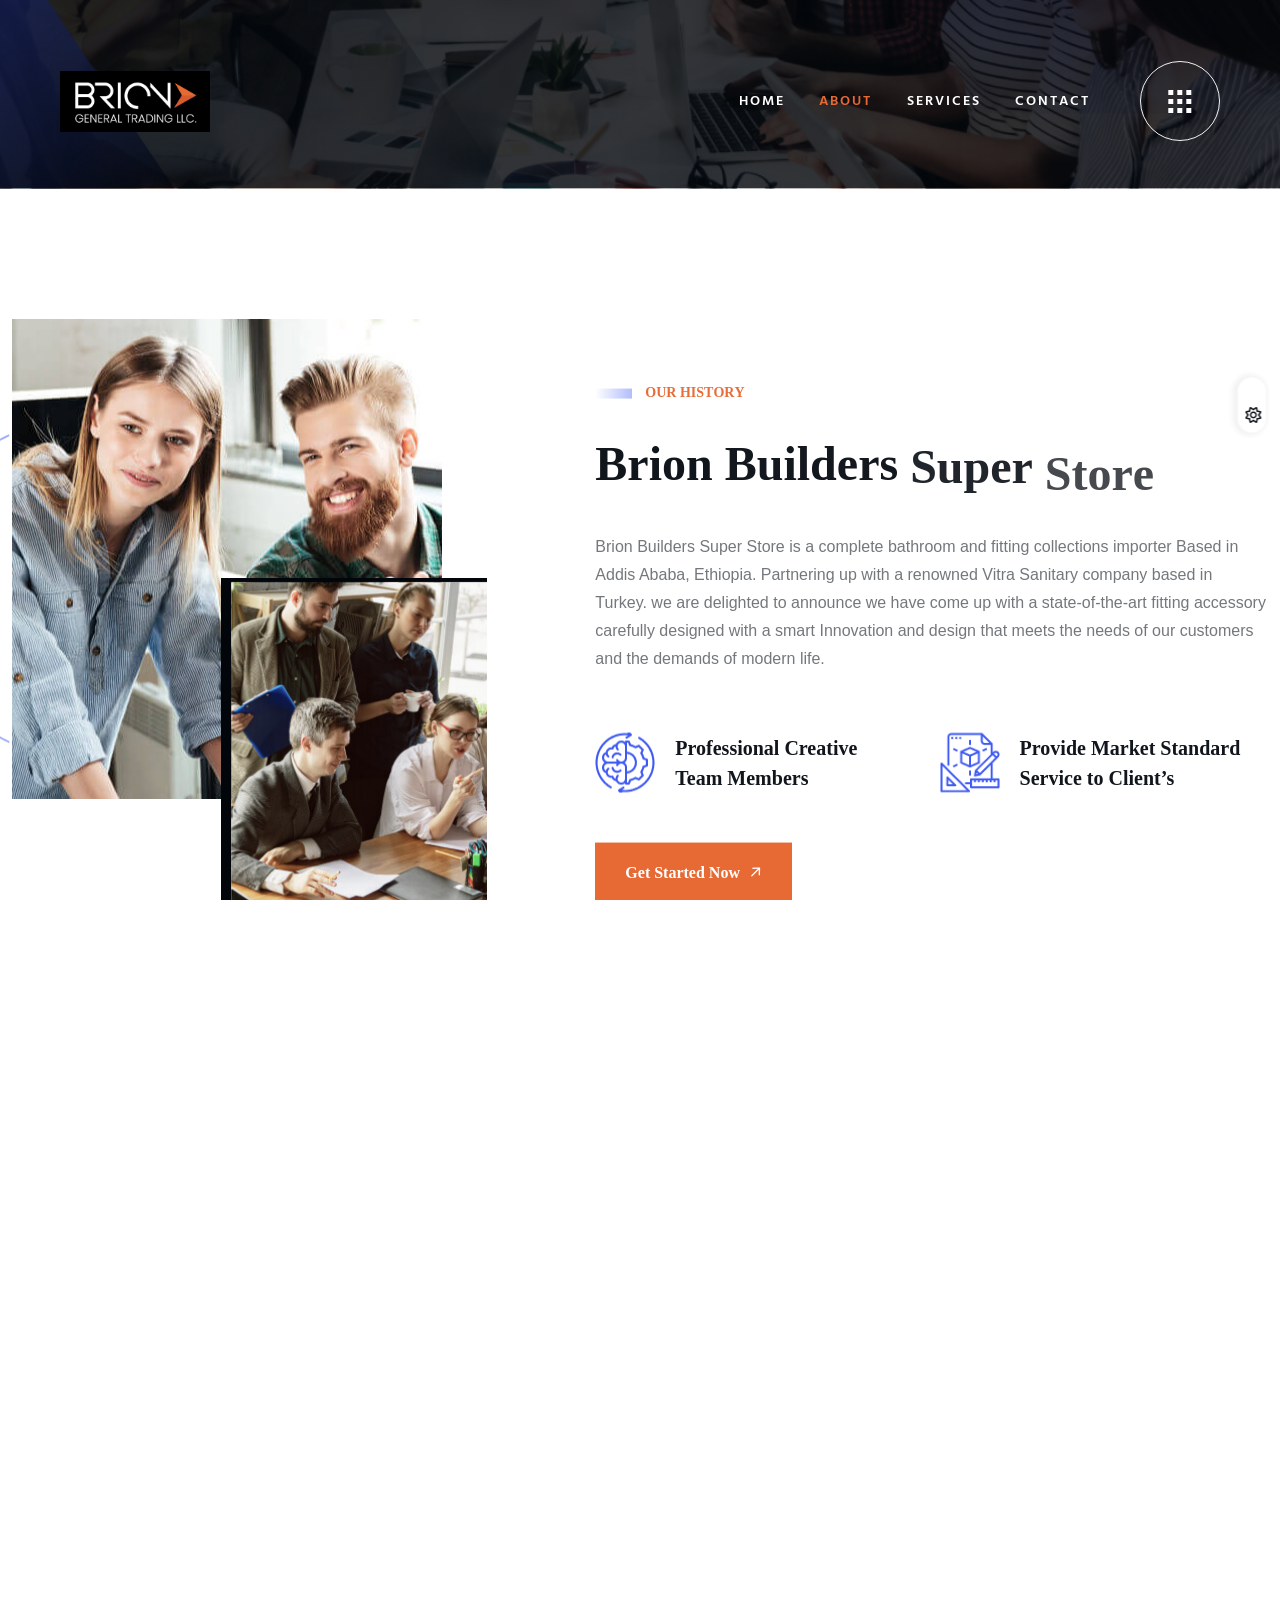
==== about.html @ 312f0c66 "first glance" ====
<!DOCTYPE html>
<html class="no-js" lang="en">
    
<!-- Mirrored from html.rrdevs.net/runok/about.html by HTTrack Website Copier/3.x [XR&CO'2014], Wed, 17 Jul 2024 15:40:41 GMT -->
<head>
        <meta charset="utf-8">
        <meta http-equiv="x-ua-compatible" content="ie=edge">
        <meta name="viewport" content="width=device-width, initial-scale=1">
        <meta name="description" content="">

        <title>Brian</title>

        <link rel="shortcut icon" type="image/x-icon" href="assets/img/logo.png">

        <link rel="stylesheet" href="assets/css/bootstrap.min.css">
        <link rel="stylesheet" href="assets/css/fontawesome.min.css">
        <link rel="stylesheet" href="assets/css/venobox.min.css">
        <link rel="stylesheet" href="assets/css/animate.min.css">
        <link rel="stylesheet" href="assets/css/keyframe-animation.css">
        <link rel="stylesheet" href="assets/css/odometer.min.css">
        <link rel="stylesheet" href="assets/css/nice-select.css">
        <link rel="stylesheet" href="assets/css/carouselTicker.css">
        <link rel="stylesheet" href="assets/css/swiper.min.css">
        <link rel="stylesheet" href="assets/css/main.css">
    </head>

    <body>
        <header class="header inner-header sticky-active">
            <div class="primary-header">
                <div class="primary-header-inner">
                    <div class="header-logo d-lg-block">
                        <a href="index.html">
                            <img src="assets/img/logo/logo-2.png" alt="Logo">
                        </a>
                    </div>
                    <div class="header-right-wrap">
                        <div class="header-menu-wrap">
                            <div class="mobile-menu-items">
                                <ul>
                                    <li class="">
                                        <a href="index.html">Home</a>
                                    </li>
                                    <li class="active">
                                        <a href="#">About</a>
                                    </li>
                                    <li class="">
                                        <a href="service.html">Services</a>
                                        <ul>
                                            <li><a href="service.html">Service</a></li>
                                            <li><a href="service-details.html">Service Details</a></li>
                                        </ul>
                                    </li>
                                    <li><a href="contact.html">Contact</a></li>
                                </ul>
                            </div>
                        </div>
                        <!-- /.header-menu-wrap -->
                        <div class="header-right">
                            <div class="sidebar-icon">
                                <button class="sidebar-trigger open">
                                    <svg width="24" height="23" viewBox="0 0 24 23" fill="none" xmlns="http://www.w3.org/2000/svg">
                                        <path d="M0.300781 0H5.30078V5H0.300781V0Z" fill="currentColor"/>
                                        <path d="M0.300781 9H5.30078V14H0.300781V9Z" fill="currentColor"/>
                                        <path d="M0.300781 18H5.30078V23H0.300781V18Z" fill="currentColor"/>
                                        <path d="M9.30078 0H14.3008V5H9.30078V0Z" fill="currentColor"/>
                                        <path d="M9.30078 9H14.3008V14H9.30078V9Z" fill="currentColor"/>
                                        <path d="M9.30078 18H14.3008V23H9.30078V18Z" fill="currentColor"/>
                                        <path d="M18.3008 0H23.3008V5H18.3008V0Z" fill="currentColor"/>
                                        <path d="M18.3008 9H23.3008V14H18.3008V9Z" fill="currentColor"/>
                                        <path d="M18.3008 18H23.3008V23H18.3008V18Z" fill="currentColor"/>
                                        </svg>
                                </button>
                            </div>
                        </div>
                        <!-- /.header-right -->
                    </div>
                </div>
                <!-- /.primary-header-inner -->
            </div>
        </header>
        <!-- /.Main Header -->

        <div id="popup-search-box">
            <div class="box-inner-wrap d-flex align-items-center">
                <form id="form" action="#" method="get" role="search">
                    <input id="popup-search" type="text" name="s" placeholder="Type keywords here...">
                </form>
                <div class="search-close"><i class="fa-sharp fa-regular fa-xmark"></i></div>
            </div>
        </div>
        <!-- /#popup-search-box -->

        <div id="sidebar-area" class="sidebar-area">
            <button class="sidebar-trigger close">
                <svg
                    class="sidebar-close"
                    xmlns="http://www.w3.org/2000/svg"
                    xmlns:xlink="http://www.w3.org/1999/xlink"
                    x="0px"
                    y="0px"
                    width="16px"
                    height="12.7px"
                    viewBox="0 0 16 12.7"
                    style="enable-background: new 0 0 16 12.7"
                    xml:space="preserve"
                >
                    <g>
                        <rect
                            x="0"
                            y="5.4"
                            transform="matrix(0.7071 -0.7071 0.7071 0.7071 -2.1569 7.5208)"
                            width="16"
                            height="2"
                        ></rect>
                        <rect
                            x="0"
                            y="5.4"
                            transform="matrix(0.7071 0.7071 -0.7071 0.7071 6.8431 -3.7929)"
                            width="16"
                            height="2"
                        ></rect>
                    </g>
                </svg>
            </button>
            <div class="side-menu-content">
                <div class="side-menu-logo">
                    <a class="dark-img" href="index.html"><img src="assets/img/logo/logo-2.png" alt="logo"></a>
                    <a class="light-img" href="index.html"><img src="assets/img/logo/logo-3.png" alt="logo"></a>
                </div>
                <div class="side-menu-wrap"></div>
                <div class="side-menu-about">
                    <div class="side-menu-header">
                        <h3>About Us</h3>
                    </div>
                    <p>Lorem ipsum dolor sit amet, consectetur adipisicing elit, sed do eiusmod tempor incididunt ut labore et dolore magna aliqua. Ut enim ad minim veniam, quis nostrud nisi ut aliquip ex ea commodo consequat.</p>
                    <a href="contact.html" class="rr-primary-btn">Contact Us</a>
                </div>
                <div class="side-menu-contact">
                    <div class="side-menu-header">
                        <h3>Contact Us</h3>
                    </div>
                    <ul class="side-menu-list">
                        <li>
                            <i class="fas fa-map-marker-alt"></i>
                            <p>Bambis, Afewerk Building <br> Addis Ababa , Ethiopia
                            </p>
                        </li>
                        <li>
                            <i class="fas fa-phone"></i>
                            <a href="tel:+251115585180">+251 115 585 180</a>
                        </li>
                        <li>
                            <i class="fas fa-envelope-open-text"></i>
                            <a href="mailto:Info@brionbuilderssuperstore.com">Info@brionbuilderssuperstore.com</a>                        </li>
                    </ul>
                </div>
                <ul class="side-menu-social">
                    <li class="facebook"><a href="#"><i class="fab fa-facebook-f"></i></a></li>
                    <li class="instagram"><a href="#"><i class="fab fa-instagram"></i></a></li>
                    <li class="twitter"><a href="#"><i class="fab fa-twitter"></i></a></li>
                    <li class="g-plus"><a href="#"><i class="fab fa-fab fa-google-plus"></i></a></li>
                </ul>
            </div>
        </div>
        <!--/.sidebar-area-->

        <div id="preloader">
            <div class="loading" data-loading-text="Brian"></div>
        </div>
        <!-- ./ preloader -->

    <div id="smooth-wrapper">
        <div id="smooth-content">

        <section class="page-header" data-background="assets/img/bg-img/page-header-bg.jpg">
            <div class="overlay"></div>
            <div class="shapes">
                <div class="shape shape-1"><img src="assets/img/shapes/page-header-shape-1.png" alt="shape"></div>
                <div class="shape shape-2"><img src="assets/img/shapes/page-header-shape-2.png" alt="shape"></div>
                <div class="shape shape-3"><img src="assets/img/shapes/page-header-shape-3.png" alt="shape"></div>
            </div>
            <div class="container">
                <div class="page-header-content text-center">
                    <h1 class="title">About Our Company</h1>
                    <h4 class="sub-title"><a class="home" href="https://html.rrdevs.net/">Home </a><span></span><a class="inner-page" href="about.html"> About Us</a></h4>
                </div>
            </div>
        </section>
        <!-- ./ page-header -->

        <section class="about-section-2 pt-130 pb-130">
            <div class="container">
                <div class="row about-wrap-2 gy-lg-0 gy-4 align-items-center">
                    <div class="col-lg-5 col-md-12">
                        <div class="about-img-box">
                            <div class="shapes">
                                <img class="shape shape-1" src="assets/img/shapes/about-shape-1.png" alt="about">
                                <img class="shape shape-2" src="assets/img/shapes/about-shape-2.png" alt="about">
                            </div>
                            <div class="img-1 reveal">
                                <img src="assets/img/images/about-img-2.jpg" alt="about">
                            </div>
                            <div class="img-2 reveal">
                                <img src="assets/img/images/about-img-3.jpg" alt="about">
                            </div>
                        </div>
                    </div>
                    <div class="col-lg-7 col-md-12">
                        <div class="about-content-2">
                            <div class="section-heading">
                                <h4 class="sub-heading after-none" data-text-animation="fade-in" data-duration="1.5">OUR HISTORY</h4>
                                <h2 class="section-title" data-text-animation data-split="word" data-duration="1">Brion Builders Super Store</h2>
                                <p>Brion Builders Super Store is a complete bathroom and fitting collections importer Based in Addis Ababa, Ethiopia. Partnering up with a renowned Vitra Sanitary company based in Turkey. we are delighted to announce we have come up with a state-of-the-art fitting accessory carefully designed with a smart Innovation and design that meets the needs of our customers and the demands of modern life.</p>
                            </div>
                            <div class="about-items">
                                <div class="about-item">
                                    <div class="icon"><img src="assets/img/icon/about-1.png" alt="icon"></div>
                                    <div class="content"><h4 class="title">Professional Creative <br>Team Members</h4></div>
                                </div>
                                <div class="about-item">
                                    <div class="icon"><img src="assets/img/icon/about-2.png" alt="icon"></div>
                                    <div class="content"><h4 class="title">Provide Market Standard <br>Service to Client’s</h4></div>
                                </div>
                            </div>
                            <a href="#" class="rr-primary-btn">Get Started Now <i class="fa-sharp fa-regular fa-arrow-right"></i></a>
                        </div>
                    </div>
                </div>
            </div>
        </section>
       

        <section class="counter-section counter-2">
            <div class="container">
                <div class="row gy-lg-0 gy-4">
                    <div class="col-lg-3 col-md-6">
                        <div class="counter-item">
                            <h3 class="title"><span class="odometer" data-count="10">0</span></h3>
                            <p>Years of <br>Experience</p>
                        </div>
                    </div>
                    <div class="col-lg-3 col-md-6">
                        <div class="counter-item">
                            <h3 class="title"><span class="odometer" data-count="18">0</span></h3>
                            <p>Sillded <br> Perforamce</p>
                        </div>
                    </div>
                    <div class="col-lg-3 col-md-6">
                        <div class="counter-item">
                            <h3 class="title"><span class="odometer" data-count="32">0</span></h3>
                            <p>Visited <br> Conference</p>
                        </div>
                    </div>
                    <div class="col-lg-3 col-md-6">
                        <div class="counter-item">
                            <h3 class="title"><span class="odometer" data-count="1">0</span>k</h3>
                            <p>Years of <br>Experience</p>
                        </div>
                    </div>
                </div>
            </div>
        </section>
        <!-- ./ counter-section -->

        <div class="running-text running-3">
            <div class="bg-img" data-background="assets/img/bg-img/running-bg.jpg"></div>
            <div class="carouselTicker carouselTicker-nav" data-speed="fast">
                <ul class="text-anim carouselTicker__list scroller__inner inner-3">
                    <li>Latest Projects</li>
                    <li class="stroke-text">Electrical Distribution</li>
                    <li>Latest Projects</li>
                    <li class="stroke-text">Fire Fighting System</li>
                    <li>Latest Projects</li>
                    <li class="stroke-text">Medium Volatage Power Management</li>
                    <li>Latest Projects</li>
                    <li class="stroke-text">WFire Fighting System</li>
                </ul>
            </div>
        </div>
        <!-- ./ running-text -->

        <section class="about-section-5 pt-130 pb-130">
            <div class="container">
                <div class="row gy-lg-0 gy-4">
                    <div class="col-lg-6">
                        <div class="about-content-5">
                            <div class="section-heading">
                                <h4 class="sub-heading after-none" data-text-animation="fade-in" data-duration="1.5">About Company</h4>
                                <h2 class="section-title" data-text-animation data-split="word" data-duration="1">Our Main Goal to Satisfied local & Global Clients</h2>
                            </div>
                            <div class="about-tab">
                                <nav>
                                    <div class="nav nav-tabs" id="nav-tab" role="tablist">
                                        <button class="nav-link active" id="nav-home-tab" data-bs-toggle="tab" data-bs-target="#nav-home" type="button" role="tab" aria-controls="nav-home" aria-selected="true">Our Mission</button>
                                        <button class="nav-link" id="nav-profile-tab" data-bs-toggle="tab" data-bs-target="#nav-profile" type="button" role="tab" aria-controls="nav-profile" aria-selected="false">Our Vision</button>
                                        <button class="nav-link" id="nav-contact-tab" data-bs-toggle="tab" data-bs-target="#nav-contact" type="button" role="tab" aria-controls="nav-contact" aria-selected="false">Our Goal</button>
                                    </div>
                                </nav>
                                <div class="tab-content" id="nav-tabContent">
                                    <div class="tab-pane fade show active" id="nav-home" role="tabpanel" aria-labelledby="nav-home-tab">
                                        <h3 class="title">Our mission is to make life better for our customers so that they can be their best.</h3>
                                        <p class="mb-20">Unique design, quality products, and value are the pillars of our company, which has made us the first choice of customers for the last 3 years.</p>
                                        <p class="mb-0">We strive and look forward to shaping the future of modern living. On the journey, we are on together – with our customers, our partners, and our employees.</p>
                                    </div>
                                    <div class="tab-pane fade" id="nav-profile" role="tabpanel" aria-labelledby="nav-profile-tab">
                                        <h3 class="title">Digital Web Design Agency</h3>
                                        <p class="mb-20">A web design agency is a multifaceted entity that plays a pivotal role in shaping the digital presence of businesses and individuals alike. These agencies are dynamic hubs of creativity, technical expertise, and strategic thinking.</p>
                                        <p class="mb-0">At the core of a web design agency's essence lies the artistry of visual storytelling and user experience creation.</p>
                                    </div>
                                    <div class="tab-pane fade" id="nav-contact" role="tabpanel" aria-labelledby="nav-contact-tab">
                                        <h3 class="title">Digital Web Design Agency</h3>
                                        <p class="mb-20">A web design agency is a multifaceted entity that plays a pivotal role in shaping the digital presence of businesses and individuals alike. These agencies are dynamic hubs of creativity, technical expertise, and strategic thinking.</p>
                                        <p class="mb-0">At the core of a web design agency's essence lies the artistry of visual storytelling and user experience creation.</p>
                                    </div>
                                </div>
                            </div>
                        </div>
                    </div>
                    <div class="col-lg-6">
                        <div class="about-img-wrap-5">
                            <div class="shapes">
                                <div class="shape shape-1"><img src="assets/img/shapes/about-shape-4.png" alt="shape"></div>
                                <div class="shape shape-2"><img src="assets/img/shapes/about-shape-5.png" alt="shape"></div>
                            </div>
                            <div class="about-img reveal">
                                <img class="img-1" src="assets/img/images/about-img-8.png" alt="img">
                            </div>
                            <div class="about-img-2 reveal">
                                <img class="img-2" src="assets/img/images/about-img-9.png" alt="img">
                            </div>
                        </div>
                    </div>
                </div>
            </div>
        </section>
        <footer class="footer-section bg-dark-1">
            <div class="shape"><img src="assets/img/shapes/footer-shape.png" alt="footer"></div>
            <div class="container">
                <div class="row footer-wrap">
                    <div class="col-lg-3 col-md-6">
                        <div class="footer-widget">
                            <div class="widget-header">
                                <div class="footer-logo">
                                    <a href="index.html"><img src="assets/img/logo/logo-2.png" alt="logo"></a>
                                </div>
                            </div>
                            <p class="mb-20">Centric aplications productize before front end vortals visualize front end is results and value added</p>
                            <h4 class="title">WE ARE AVAILABLE <span>Mon-Sat: 09.00 am to 6.30 pm</span></h4>
                        </div>
                    </div>
                    <div class="col-lg-3 col-md-6">
                        <div class="footer-widget footer-col-2">
                            <div class="widget-header">
                                <h3 class="widget-title">Useful Links</h3>
                            </div>
                            <ul class="footer-list">
                                <li><a href="about.html">About Us</a></li>
                                <li><a href="service.html">Our Services</a></li>
                                <li><a href="contact.html">Contact Us</a></li>
                            </ul>
                        </div>
                    </div>
                    <div class="col-lg-3 col-md-6">
                        <div class="footer-widget">
                            <div class="widget-header">
                                <h3 class="widget-title">Contact Us</h3>
                            </div>
                            <ul class="address-list">
                                <li><a href="mailto:Info@brionbuilderssuperstore.com">Info@brionbuilderssuperstore.com</a></li>
                                <li><a href="tel:+251115585180">+251 115 585 180</a></li>
                                <li>Bambis, Afewerk Building <br> Addis Ababa , Ethiopia</li>
                            </ul>
                        </div>
                    </div>
                    </div> 
                </div>
            </div>
            <div class="copyright-area">
                <div class="container">
                    <div class="row copyright-content">
                        <div class="col-md-6">
                            <p>© 2024 Runok. All Rights Reserved.</p>
                        </div>
                        <div class="col-md-6">
                            <ul class="social-list">
                                <li class="facebook">
                                    <a href="#"><i class="fab fa-facebook-f"></i></a>
                                </li>
                                <li class="pinterest">
                                    <a href="#"><i class="fab fa-pinterest"></i></a>
                                </li>
                                <li class="twitter">
                                    <a href="#"><i class="fab fa-twitter"></i></a>
                                </li>
                                <li class="instagram">
                                    <a href="#"><i class="fab fa-instagram"></i></a>
                                </li>
                            </ul>
                        </div>
                    </div>
                </div>
            </div>
        </footer>        <!-- ./ footer-section -->

        </div>
    </div>

        <div id="scroll-percentage"><span id="scroll-percentage-value"></span></div>
        <!--scrollup-->
        
        <div id="theme-toogle" class="switcher-button">
            <div class="switcher-button-inner-left"></div>
            <div class="switcher-button-inner"></div>
        </div>

        <!-- JS here -->
        <script src="assets/js/vendor/jquary-3.6.0.min.js"></script>
        <script src="assets/js/vendor/bootstrap-bundle.js"></script>
        <script src="assets/js/vendor/imagesloaded-pkgd.js"></script>
        <script src="assets/js/vendor/waypoints.min.js"></script>
        <script src="assets/js/vendor/venobox.min.js"></script>
        <script src="assets/js/vendor/odometer.min.js"></script>
        <script src="assets/js/vendor/meanmenu.js"></script>
        <script src="assets/js/vendor/jquery.isotope.js"></script>
        <script src="assets/js/vendor/wow.min.js"></script>
        <script src="assets/js/vendor/swiper.min.js"></script>
        <script src="assets/js/vendor/split-type.min.js"></script>
        <script src="assets/js/vendor/gsap.min.js"></script>
        <script src="assets/js/vendor/scroll-trigger.min.js"></script>
        <script src="assets/js/vendor/scroll-smoother.js"></script>
        <script src="assets/js/vendor/jquery.carouselTicker.js"></script>
        <script src="assets/js/vendor/nice-select.js"></script>
        <script src="assets/js/ajax-form.js"></script>
        <script src="assets/js/contact.js"></script>
        <script src="assets/js/main.js"></script>
    </body>

<!-- Mirrored from html.rrdevs.net/runok/about.html by HTTrack Website Copier/3.x [XR&CO'2014], Wed, 17 Jul 2024 15:40:43 GMT -->
</html>
---- assets/css/keyframe-animation.css ----
/* ----------------------------------------------
 * Slider Animation
 * ---------------------------------------------- */

/*
 * ----------------------------------------
 * Reveal Animation
 * ----------------------------------------
 */ 
  
@-webkit-keyframes clip-text {
	from {
		-webkit-clip-path: inset(0 100% 0 0);
		        clip-path: inset(0 100% 0 0);
	}
	to {
		-webkit-clip-path: inset(0 0 0 0);
		        clip-path: inset(0 0 0 0);
	}
}

@keyframes clip-text {
	from {
		-webkit-clip-path: inset(0 100% 0 0);
		        clip-path: inset(0 100% 0 0);
	}
	to {
		-webkit-clip-path: inset(0 0 0 0);
		        clip-path: inset(0 0 0 0);
	}
}

@-webkit-keyframes text-revealer {
	
	0%, 50% {
		-webkit-transform-origin: 0 50%;
		        transform-origin: 0 50%;
	}
	
	60%, 100% {
		-webkit-transform-origin: 100% 50%;
		        transform-origin: 100% 50%;		
	}

	
	60% {
		-webkit-transform: scaleX(1);
		        transform: scaleX(1);
	}
	
	100% {
		-webkit-transform: scaleX(0);
		        transform: scaleX(0);
	}
}

@keyframes text-revealer {
	
	0%, 50% {
		-webkit-transform-origin: 0 50%;
		        transform-origin: 0 50%;
	}
	
	60%, 100% {
		-webkit-transform-origin: 100% 50%;
		        transform-origin: 100% 50%;		
	}

	
	60% {
		-webkit-transform: scaleX(1);
		        transform: scaleX(1);
	}
	
	100% {
		-webkit-transform: scaleX(0);
		        transform: scaleX(0);
	}
} 
@-webkit-keyframes text-revealer-vartical {
	
	0%, 50% {
		-webkit-transform-origin: 0 50%;
		        transform-origin: 0 50%;
	}
	
	60%, 100% {
		-webkit-transform-origin: 100% 50%;
		        transform-origin: 100% 50%;		
	}

	
	60% {
		-webkit-transform: scaleY(1);
		        transform: scaleY(1);
	}
	
	100% {
		-webkit-transform: scaleY(0);
		        transform: scaleY(0);
	}
}

@keyframes text-revealer-vartical {
	
	0%, 50% {
		-webkit-transform-origin: 0 50%;
		        transform-origin: 0 50%;
	}
	
	60%, 100% {
		-webkit-transform-origin: 100% 50%;
		        transform-origin: 100% 50%;		
	}

	
	60% {
		-webkit-transform: scaleY(1);
		        transform: scaleY(1);
	}
	
	100% {
		-webkit-transform: scaleY(0);
		        transform: scaleY(0);
	}
}  


/*
 * ----------------------------------------
 * Border Animation
 * ----------------------------------------
 */
    
@keyframes bar-top {
  0% {
    transform: scale(0, 1);
  }
  12.5% {
    transform: scale(1, 1);
  }
  87.5% {
    transform: scale(1, 1);
  }
  100% {
    transform: scale(1, 1);
  }
}
@keyframes bar-right {
  0% {
    transform: scale(1, 0);
  }
  12.5% {
    transform: scale(1, 0);
  }
  25% {
    transform: scale(1, 1);
  }
  75% {
    transform: scale(1, 1);
  }
  87.5% {
    transform: scale(1, 1);
  }
  100% {
    transform: scale(1, 1);
  }
}
@keyframes bar-bottom {
  0% {
    transform: scale(0, 1);
  }
  25% {
    transform: scale(0, 1);
  }
  37.5% {
    transform: scale(1, 1);
  }
  62.5% {
    transform: scale(1, 1);
  }
  75% {
    transform: scale(1, 1);
  }
  100% {
    transform: scale(1, 1);
  }
}
@keyframes bar-left {
  0% {
    transform: scale(1, 0);
  }
  37.5% {
    transform: scale(1, 0);
  }
  50% {
    transform: scale(1, 1);
  }
  62.5% {
    transform: scale(1, 1);
  }
  100% {
    transform: scale(1, 1);
  }
}
    
/*--rotation--*/

@keyframes rotation {
  0% {
    transform: rotate(0deg);
  }
  25% {
    transform: rotate(90deg);
  }
  50% {
    transform: rotate(180deg);
  }
  75% {
    transform: rotate(270deg);
  }
  100% {
    transform: rotate(360deg);
  }
}
/**
 * ----------------------------------------
 * animation tracking-in-expand
 * ----------------------------------------
 */
.tracking-in-expand {
    -webkit-animation-name: tracking-in-expand;
    animation-name: tracking-in-expand;
    animation-timing-function: cubic-bezier(0.215, 0.610, 0.355, 1.000);
    animation-fill-mode: both;

}
@-webkit-keyframes tracking-in-expand {
  0% {
    letter-spacing: -8px;
    opacity: 0;
  }
  40% {
    opacity: 0.6;
  }
  100% {
    opacity: 1;
  }
}
@keyframes tracking-in-expand {
  0% {
    letter-spacing: -8px;
    opacity: 0;
  }
  40% {
    opacity: 0.6;
  }
  100% {
    opacity: 1;
  }
}

/**
 * ----------------------------------------
 * animation tracking-in-expand-fwd
 * ----------------------------------------
 */
.tracking-in-expand-fwd {
    -webkit-animation-name: tracking-in-expand-fwd;
    animation-name: tracking-in-expand-fwd;
    animation-timing-function: cubic-bezier(0.215, 0.610, 0.355, 1.000);
    animation-fill-mode: both;
}
@-webkit-keyframes tracking-in-expand-fwd {
  0% {
    letter-spacing: -0.5em;
    -webkit-transform: translateZ(-700px);
            transform: translateZ(-700px);
    opacity: 0;
  }
  40% {
    opacity: 0.6;
  }
  100% {
    -webkit-transform: translateZ(0);
            transform: translateZ(0);
    opacity: 1;
  }
}
@keyframes tracking-in-expand-fwd {
  0% {
    letter-spacing: -0.5em;
    -webkit-transform: translateZ(-700px);
            transform: translateZ(-700px);
    opacity: 0;
  }
  40% {
    opacity: 0.6;
  }
  100% {
    -webkit-transform: translateZ(0);
            transform: translateZ(0);
    opacity: 1;
  }
}

/**
 * ----------------------------------------
 * animation tracking-in-expand-fwd-top
 * ----------------------------------------
 */
.tracking-in-expand-fwd-top {
    -webkit-animation-name: tracking-in-expand-fwd-top;
    animation-name: tracking-in-expand-fwd-top;
    animation-timing-function: cubic-bezier(0.215, 0.610, 0.355, 1.000);
    animation-fill-mode: both;
}
@-webkit-keyframes tracking-in-expand-fwd-top {
  0% {
    letter-spacing: -0.5em;
    -webkit-transform: translateZ(-700px) translateY(-500px);
            transform: translateZ(-700px) translateY(-500px);
    opacity: 0;
  }
  40% {
    opacity: 0.6;
  }
  100% {
    -webkit-transform: translateZ(0) translateY(0);
            transform: translateZ(0) translateY(0);
    opacity: 1;
  }
}
@keyframes tracking-in-expand-fwd-top {
  0% {
    letter-spacing: -0.5em;
    -webkit-transform: translateZ(-700px) translateY(-500px);
            transform: translateZ(-700px) translateY(-500px);
    opacity: 0;
  }
  40% {
    opacity: 0.6;
  }
  100% {
    -webkit-transform: translateZ(0) translateY(0);
            transform: translateZ(0) translateY(0);
    opacity: 1;
  }
}

/**
 * ----------------------------------------
 * animation tracking-in-expand-fwd-bottom
 * ----------------------------------------
 */
.tracking-in-expand-fwd-bottom {
    -webkit-animation-name: tracking-in-expand-fwd-bottom;
    animation-name: tracking-in-expand-fwd-bottom;
    animation-timing-function: cubic-bezier(0.215, 0.610, 0.355, 1.000);
    animation-fill-mode: both;
}
@-webkit-keyframes tracking-in-expand-fwd-bottom {
  0% {
    letter-spacing: -0.5em;
    -webkit-transform: translateZ(-700px) translateY(500px);
            transform: translateZ(-700px) translateY(500px);
    opacity: 0;
  }
  40% {
    opacity: 0.6;
  }
  100% {
    -webkit-transform: translateZ(0) translateY(0);
            transform: translateZ(0) translateY(0);
    opacity: 1;
  }
}
@keyframes tracking-in-expand-fwd-bottom {
  0% {
    letter-spacing: -0.5em;
    -webkit-transform: translateZ(-700px) translateY(500px);
            transform: translateZ(-700px) translateY(500px);
    opacity: 0;
  }
  40% {
    opacity: 0.6;
  }
  100% {
    -webkit-transform: translateZ(0) translateY(0);
            transform: translateZ(0) translateY(0);
    opacity: 1;
  }
}

/**
 * ----------------------------------------
 * animation tracking-in-contract
 * ----------------------------------------
 */
.tracking-in-contract {
    -webkit-animation-name: tracking-in-contract;
    animation-name: tracking-in-contract;
    animation-timing-function: cubic-bezier(0.215, 0.610, 0.355, 1.000);
    animation-fill-mode: both;
}
@-webkit-keyframes tracking-in-contract {
  0% {
    letter-spacing: 1em;
    opacity: 0;
  }
  40% {
    opacity: 0.6;
  }
  100% {
    letter-spacing: normal;
    opacity: 1;
  }
}
@keyframes tracking-in-contract {
  0% {
    letter-spacing: 1em;
    opacity: 0;
  }
  40% {
    opacity: 0.6;
  }
  100% {
    letter-spacing: normal;
    opacity: 1;
  }
}

/**
 * ----------------------------------------
 * animation tracking-in-contract-bck
 * ----------------------------------------
 */
.tracking-in-contract-bck {
    -webkit-animation-name: tracking-in-contract-bck;
    animation-name: tracking-in-contract-bck;
    animation-timing-function: cubic-bezier(0.215, 0.610, 0.355, 1.000);
    animation-fill-mode: both;
}
@-webkit-keyframes tracking-in-contract-bck {
  0% {
    letter-spacing: 1em;
    -webkit-transform: translateZ(400px);
            transform: translateZ(400px);
    opacity: 0;
  }
  40% {
    opacity: 0.6;
  }
  100% {
    -webkit-transform: translateZ(0);
            transform: translateZ(0);
    opacity: 1;
  }
}
@keyframes tracking-in-contract-bck {
  0% {
    letter-spacing: 1em;
    -webkit-transform: translateZ(400px);
            transform: translateZ(400px);
    opacity: 0;
  }
  40% {
    opacity: 0.6;
  }
  100% {
    -webkit-transform: translateZ(0);
            transform: translateZ(0);
    opacity: 1;
  }
}

/**
 * ----------------------------------------
 * animation tracking-in-contract-bck-top
 * ----------------------------------------
 */
.tracking-in-contract-bck-top {
    -webkit-animation-name: tracking-in-contract-bck-top;
    animation-name: tracking-in-contract-bck-top;
    animation-timing-function: cubic-bezier(0.215, 0.610, 0.355, 1.000);
    animation-fill-mode: both;
}
@-webkit-keyframes tracking-in-contract-bck-top {
  0% {
    letter-spacing: 1em;
    -webkit-transform: translateZ(400px) translateY(-300px);
            transform: translateZ(400px) translateY(-300px);
    opacity: 0;
  }
  40% {
    opacity: 0.6;
  }
  100% {
    -webkit-transform: translateZ(0) translateY(0);
            transform: translateZ(0) translateY(0);
    opacity: 1;
  }
}
@keyframes tracking-in-contract-bck-top {
  0% {
    letter-spacing: 1em;
    -webkit-transform: translateZ(400px) translateY(-300px);
            transform: translateZ(400px) translateY(-300px);
    opacity: 0;
  }
  40% {
    opacity: 0.6;
  }
  100% {
    -webkit-transform: translateZ(0) translateY(0);
            transform: translateZ(0) translateY(0);
    opacity: 1;
  }
}

/**
 * ----------------------------------------
 * animation tracking-in-contract-bck-bottom
 * ----------------------------------------
 */
.tracking-in-contract-bck-bottom {
    -webkit-animation-name: tracking-in-contract-bck-bottom;
    animation-name: tracking-in-contract-bck-bottom;
    animation-timing-function: cubic-bezier(0.215, 0.610, 0.355, 1.000);
    animation-fill-mode: both;
}
@-webkit-keyframes tracking-in-contract-bck-bottom {
  0% {
    letter-spacing: 1em;
    -webkit-transform: translateZ(400px) translateY(300px);
            transform: translateZ(400px) translateY(300px);
    opacity: 0;
  }
  40% {
    opacity: 0.6;
  }
  100% {
    -webkit-transform: translateZ(0) translateY(0);
            transform: translateZ(0) translateY(0);
    opacity: 1;
  }
}
@keyframes tracking-in-contract-bck-bottom {
  0% {
    letter-spacing: 1em;
    -webkit-transform: translateZ(400px) translateY(300px);
            transform: translateZ(400px) translateY(300px);
    opacity: 0;
  }
  40% {
    opacity: 0.6;
  }
  100% {
    -webkit-transform: translateZ(0) translateY(0);
            transform: translateZ(0) translateY(0);
    opacity: 1;
  }
}

/**
 * ----------------------------------------
 * animation text-focus-in
 * ----------------------------------------
 */
.text-focus-in {
    -webkit-animation-name: text-focus-in;
    animation-name: text-focus-in;
    animation-timing-function: cubic-bezier(0.215, 0.610, 0.355, 1.000);
    animation-fill-mode: both;
}
@-webkit-keyframes text-focus-in {
  0% {
    -webkit-filter: blur(12px);
            filter: blur(12px);
    opacity: 0;
  }
  100% {
    -webkit-filter: blur(0px);
            filter: blur(0px);
    opacity: 1;
  }
}
@keyframes text-focus-in {
  0% {
    -webkit-filter: blur(12px);
            filter: blur(12px);
    opacity: 0;
  }
  100% {
    -webkit-filter: blur(0px);
            filter: blur(0px);
    opacity: 1;
  }
}

/**
 * ----------------------------------------
 * animation focus-in-expand
 * ----------------------------------------
 */
.focus-in-expand {
    -webkit-animation-name: focus-in-expand;
    animation-name: focus-in-expand;
    animation-timing-function: cubic-bezier(0.215, 0.610, 0.355, 1.000);
    animation-fill-mode: both;
}
@-webkit-keyframes focus-in-expand {
  0% {
    letter-spacing: -0.5em;
    -webkit-filter: blur(12px);
            filter: blur(12px);
    opacity: 0;
  }
  100% {
    -webkit-filter: blur(0px);
            filter: blur(0px);
    opacity: 1;
  }
}
@keyframes focus-in-expand {
  0% {
    letter-spacing: -0.5em;
    -webkit-filter: blur(12px);
            filter: blur(12px);
    opacity: 0;
  }
  100% {
    -webkit-filter: blur(0px);
            filter: blur(0px);
    opacity: 1;
  }
}

/**
 * ----------------------------------------
 * animation focus-in-expand-fwd
 * ----------------------------------------
 */
.focus-in-expand-fwd {
    -webkit-animation-name: focus-in-expand-fwd;
    animation-name: focus-in-expand-fwd;
    animation-timing-function: cubic-bezier(0.215, 0.610, 0.355, 1.000);
    animation-fill-mode: both;
}
@-webkit-keyframes focus-in-expand-fwd {
  0% {
    letter-spacing: -0.5em;
    -webkit-transform: translateZ(-800px);
            transform: translateZ(-800px);
    -webkit-filter: blur(12px);
            filter: blur(12px);
    opacity: 0;
  }
  100% {
    -webkit-transform: translateZ(0);
            transform: translateZ(0);
    -webkit-filter: blur(0);
            filter: blur(0);
    opacity: 1;
  }
}
@keyframes focus-in-expand-fwd {
  0% {
    letter-spacing: -0.5em;
    -webkit-transform: translateZ(-800px);
            transform: translateZ(-800px);
    -webkit-filter: blur(12px);
            filter: blur(12px);
    opacity: 0;
  }
  100% {
    -webkit-transform: translateZ(0);
            transform: translateZ(0);
    -webkit-filter: blur(0);
            filter: blur(0);
    opacity: 1;
  }
}

/**
 * ----------------------------------------
 * animation focus-in-contract
 * ----------------------------------------
 */
.focus-in-contract {
    -webkit-animation-name: focus-in-contract;
    animation-name: focus-in-contract;
    animation-timing-function: cubic-bezier(0.215, 0.610, 0.355, 1.000);
    animation-fill-mode: both;
}
@-webkit-keyframes focus-in-contract {
  0% {
    letter-spacing: 8px;
    -webkit-filter: blur(12px);
            filter: blur(12px);
    opacity: 0;
  }
  100% {
    -webkit-filter: blur(0px);
            filter: blur(0px);
    opacity: 1;
  }
}
@keyframes focus-in-contract {
  0% {
    letter-spacing: 8px;
    -webkit-filter: blur(12px);
            filter: blur(12px);
    opacity: 0;
  }
  100% {
    -webkit-filter: blur(0px);
            filter: blur(0px);
    opacity: 1;
  }
}

/**
 * ----------------------------------------
 * animation focus-in-contract-bck
 * ----------------------------------------
 */
.focus-in-contract-bck {
    -webkit-animation-name: focus-in-contract-bck;
    animation-name: focus-in-contract-bck;
    animation-timing-function: cubic-bezier(0.215, 0.610, 0.355, 1.000);
    animation-fill-mode: both;
}
@-webkit-keyframes focus-in-contract-bck {
  0% {
    letter-spacing: 1em;
    -webkit-transform: translateZ(300px);
            transform: translateZ(300px);
    -webkit-filter: blur(12px);
            filter: blur(12px);
    opacity: 0;
  }
  100% {
    -webkit-transform: translateZ(12px);
            transform: translateZ(12px);
    -webkit-filter: blur(0);
            filter: blur(0);
    opacity: 1;
  }
}
@keyframes focus-in-contract-bck {
  0% {
    letter-spacing: 1em;
    -webkit-transform: translateZ(300px);
            transform: translateZ(300px);
    -webkit-filter: blur(12px);
            filter: blur(12px);
    opacity: 0;
  }
  100% {
    -webkit-transform: translateZ(12px);
            transform: translateZ(12px);
    -webkit-filter: blur(0);
            filter: blur(0);
    opacity: 1;
  }
}

/**
 * ----------------------------------------
 * animation slide-in-top
 * ----------------------------------------
 */
.slide-in-top {
    -webkit-animation-name: slide-in-top;
    animation-name: slide-in-top;
    animation-timing-function: cubic-bezier(0.215, 0.610, 0.355, 1.000);
    animation-fill-mode: both;
}
@-webkit-keyframes slide-in-top {
  0% {
    -webkit-transform: translateY(-100%);
            transform: translateY(-100%);
    opacity: 0;
  }
  100% {
    -webkit-transform: translateY(0);
            transform: translateY(0);
    opacity: 1;
  }
}
@keyframes slide-in-top {
  0% {
    -webkit-transform: translateY(-100%);
            transform: translateY(-100%);
    opacity: 0;
  }
  100% {
    -webkit-transform: translateY(0);
            transform: translateY(0);
    opacity: 1;
  }
}

/**
 * ----------------------------------------
 * animation slide-in-right
 * ----------------------------------------
 */
.slide-in-right {
    -webkit-animation-name: slide-in-right;
    animation-name: slide-in-right;
    animation-timing-function: cubic-bezier(0.215, 0.610, 0.355, 1.000);
    animation-fill-mode: both;
}
@-webkit-keyframes slide-in-right {
  0% {
    -webkit-transform: translateX(100%);
            transform: translateX(100%);
    opacity: 0;
  }
  100% {
    -webkit-transform: translateX(0);
            transform: translateX(0);
    opacity: 1;
  }
}
@keyframes slide-in-right {
  0% {
    -webkit-transform: translateX(100%);
            transform: translateX(100%);
    opacity: 0;
  }
  100% {
    -webkit-transform: translateX(0);
            transform: translateX(0);
    opacity: 1;
  }
}

/**
 * ----------------------------------------
 * animation slide-in-bottom
 * ----------------------------------------
 */
.slide-in-bottom {
    -webkit-animation-name: slide-in-bottom;
    animation-name: slide-in-bottom;
    animation-timing-function: cubic-bezier(0.215, 0.610, 0.355, 1.000);
    animation-fill-mode: both;
}
@-webkit-keyframes slide-in-bottom {
  0% {
    -webkit-transform: translateY(100%);
            transform: translateY(100%);
    opacity: 0;
  }
  100% {
    -webkit-transform: translateY(0);
            transform: translateY(0);
    opacity: 1;
  }
}
@keyframes slide-in-bottom {
  0% {
    -webkit-transform: translateY(100%);
            transform: translateY(100%);
    opacity: 0;
  }
  100% {
    -webkit-transform: translateY(0);
            transform: translateY(0);
    opacity: 1;
  }
}

/**
 * ----------------------------------------
 * animation slide-in-left
 * ----------------------------------------
 */
.slide-in-left {
     -webkit-animation-name: slide-in-left;
    animation-name: slide-in-left;
    animation-timing-function: cubic-bezier(0.215, 0.610, 0.355, 1.000);
    animation-fill-mode: both;
}
@-webkit-keyframes slide-in-left {
  0% {
    -webkit-transform: translateX(-100%);
            transform: translateX(-100%);
    opacity: 0;
  }
  100% {
    -webkit-transform: translateX(0);
            transform: translateX(0);
    opacity: 1;
  }
}
@keyframes slide-in-left {
  0% {
    -webkit-transform: translateX(-100%);
            transform: translateX(-100%);
    opacity: 0;
  }
  100% {
    -webkit-transform: translateX(0);
            transform: translateX(0);
    opacity: 1;
  }
}

/**
 * ----------------------------------------
 * animation bounce-in-top
 * ----------------------------------------
 */
.bounce-in-top {
    -webkit-animation-name: bounce-in-top;
    animation-name: bounce-in-top;
    animation-timing-function: cubic-bezier(0.215, 0.610, 0.355, 1.000);
    animation-fill-mode: both;
}
@-webkit-keyframes bounce-in-top {
  0% {
    -webkit-transform: translateY(-500px);
            transform: translateY(-500px);
    -webkit-animation-timing-function: ease-in;
            animation-timing-function: ease-in;
    opacity: 0;
  }
  38% {
    -webkit-transform: translateY(0);
            transform: translateY(0);
    -webkit-animation-timing-function: ease-out;
            animation-timing-function: ease-out;
    opacity: 1;
  }
  55% {
    -webkit-transform: translateY(-65px);
            transform: translateY(-65px);
    -webkit-animation-timing-function: ease-in;
            animation-timing-function: ease-in;
  }
  72% {
    -webkit-transform: translateY(0);
            transform: translateY(0);
    -webkit-animation-timing-function: ease-out;
            animation-timing-function: ease-out;
  }
  81% {
    -webkit-transform: translateY(-28px);
            transform: translateY(-28px);
    -webkit-animation-timing-function: ease-in;
            animation-timing-function: ease-in;
  }
  90% {
    -webkit-transform: translateY(0);
            transform: translateY(0);
    -webkit-animation-timing-function: ease-out;
            animation-timing-function: ease-out;
  }
  95% {
    -webkit-transform: translateY(-8px);
            transform: translateY(-8px);
    -webkit-animation-timing-function: ease-in;
            animation-timing-function: ease-in;
  }
  100% {
    -webkit-transform: translateY(0);
            transform: translateY(0);
    -webkit-animation-timing-function: ease-out;
            animation-timing-function: ease-out;
  }
}
@keyframes bounce-in-top {
  0% {
    -webkit-transform: translateY(-500px);
            transform: translateY(-500px);
    -webkit-animation-timing-function: ease-in;
            animation-timing-function: ease-in;
    opacity: 0;
  }
  38% {
    -webkit-transform: translateY(0);
            transform: translateY(0);
    -webkit-animation-timing-function: ease-out;
            animation-timing-function: ease-out;
    opacity: 1;
  }
  55% {
    -webkit-transform: translateY(-65px);
            transform: translateY(-65px);
    -webkit-animation-timing-function: ease-in;
            animation-timing-function: ease-in;
  }
  72% {
    -webkit-transform: translateY(0);
            transform: translateY(0);
    -webkit-animation-timing-function: ease-out;
            animation-timing-function: ease-out;
  }
  81% {
    -webkit-transform: translateY(-28px);
            transform: translateY(-28px);
    -webkit-animation-timing-function: ease-in;
            animation-timing-function: ease-in;
  }
  90% {
    -webkit-transform: translateY(0);
            transform: translateY(0);
    -webkit-animation-timing-function: ease-out;
            animation-timing-function: ease-out;
  }
  95% {
    -webkit-transform: translateY(-8px);
            transform: translateY(-8px);
    -webkit-animation-timing-function: ease-in;
            animation-timing-function: ease-in;
  }
  100% {
    -webkit-transform: translateY(0);
            transform: translateY(0);
    -webkit-animation-timing-function: ease-out;
            animation-timing-function: ease-out;
  }
}

/**
 * ----------------------------------------
 * animation bounce-in-right
 * ----------------------------------------
 */
.bounce-in-right {
    -webkit-animation-name: bounce-in-right;
    animation-name: bounce-in-right;
    animation-timing-function: cubic-bezier(0.215, 0.610, 0.355, 1.000);
    animation-fill-mode: both;
}
@-webkit-keyframes bounce-in-right {
  0% {
    -webkit-transform: translateX(600px);
            transform: translateX(600px);
    -webkit-animation-timing-function: ease-in;
            animation-timing-function: ease-in;
    opacity: 0;
  }
  38% {
    -webkit-transform: translateX(0);
            transform: translateX(0);
    -webkit-animation-timing-function: ease-out;
            animation-timing-function: ease-out;
    opacity: 1;
  }
  55% {
    -webkit-transform: translateX(68px);
            transform: translateX(68px);
    -webkit-animation-timing-function: ease-in;
            animation-timing-function: ease-in;
  }
  72% {
    -webkit-transform: translateX(0);
            transform: translateX(0);
    -webkit-animation-timing-function: ease-out;
            animation-timing-function: ease-out;
  }
  81% {
    -webkit-transform: translateX(32px);
            transform: translateX(32px);
    -webkit-animation-timing-function: ease-in;
            animation-timing-function: ease-in;
  }
  90% {
    -webkit-transform: translateX(0);
            transform: translateX(0);
    -webkit-animation-timing-function: ease-out;
            animation-timing-function: ease-out;
  }
  95% {
    -webkit-transform: translateX(8px);
            transform: translateX(8px);
    -webkit-animation-timing-function: ease-in;
            animation-timing-function: ease-in;
  }
  100% {
    -webkit-transform: translateX(0);
            transform: translateX(0);
    -webkit-animation-timing-function: ease-out;
            animation-timing-function: ease-out;
  }
}
@keyframes bounce-in-right {
  0% {
    -webkit-transform: translateX(600px);
            transform: translateX(600px);
    -webkit-animation-timing-function: ease-in;
            animation-timing-function: ease-in;
    opacity: 0;
  }
  38% {
    -webkit-transform: translateX(0);
            transform: translateX(0);
    -webkit-animation-timing-function: ease-out;
            animation-timing-function: ease-out;
    opacity: 1;
  }
  55% {
    -webkit-transform: translateX(68px);
            transform: translateX(68px);
    -webkit-animation-timing-function: ease-in;
            animation-timing-function: ease-in;
  }
  72% {
    -webkit-transform: translateX(0);
            transform: translateX(0);
    -webkit-animation-timing-function: ease-out;
            animation-timing-function: ease-out;
  }
  81% {
    -webkit-transform: translateX(32px);
            transform: translateX(32px);
    -webkit-animation-timing-function: ease-in;
            animation-timing-function: ease-in;
  }
  90% {
    -webkit-transform: translateX(0);
            transform: translateX(0);
    -webkit-animation-timing-function: ease-out;
            animation-timing-function: ease-out;
  }
  95% {
    -webkit-transform: translateX(8px);
            transform: translateX(8px);
    -webkit-animation-timing-function: ease-in;
            animation-timing-function: ease-in;
  }
  100% {
    -webkit-transform: translateX(0);
            transform: translateX(0);
    -webkit-animation-timing-function: ease-out;
            animation-timing-function: ease-out;
  }
}

/**
 * ----------------------------------------
 * animation bounce-in-bottom
 * ----------------------------------------
 */
.bounce-in-bottom {
    -webkit-animation-name: bounce-in-bottom;
    animation-name: bounce-in-bottom;
    animation-timing-function: cubic-bezier(0.215, 0.610, 0.355, 1.000);
    animation-fill-mode: both;
}
@-webkit-keyframes bounce-in-bottom {
  0% {
    -webkit-transform: translateY(500px);
            transform: translateY(500px);
    -webkit-animation-timing-function: ease-in;
            animation-timing-function: ease-in;
    opacity: 0;
  }
  38% {
    -webkit-transform: translateY(0);
            transform: translateY(0);
    -webkit-animation-timing-function: ease-out;
            animation-timing-function: ease-out;
    opacity: 1;
  }
  55% {
    -webkit-transform: translateY(65px);
            transform: translateY(65px);
    -webkit-animation-timing-function: ease-in;
            animation-timing-function: ease-in;
  }
  72% {
    -webkit-transform: translateY(0);
            transform: translateY(0);
    -webkit-animation-timing-function: ease-out;
            animation-timing-function: ease-out;
  }
  81% {
    -webkit-transform: translateY(28px);
            transform: translateY(28px);
    -webkit-animation-timing-function: ease-in;
            animation-timing-function: ease-in;
  }
  90% {
    -webkit-transform: translateY(0);
            transform: translateY(0);
    -webkit-animation-timing-function: ease-out;
            animation-timing-function: ease-out;
  }
  95% {
    -webkit-transform: translateY(8px);
            transform: translateY(8px);
    -webkit-animation-timing-function: ease-in;
            animation-timing-function: ease-in;
  }
  100% {
    -webkit-transform: translateY(0);
            transform: translateY(0);
    -webkit-animation-timing-function: ease-out;
            animation-timing-function: ease-out;
  }
}
@keyframes bounce-in-bottom {
  0% {
    -webkit-transform: translateY(500px);
            transform: translateY(500px);
    -webkit-animation-timing-function: ease-in;
            animation-timing-function: ease-in;
    opacity: 0;
  }
  38% {
    -webkit-transform: translateY(0);
            transform: translateY(0);
    -webkit-animation-timing-function: ease-out;
            animation-timing-function: ease-out;
    opacity: 1;
  }
  55% {
    -webkit-transform: translateY(65px);
            transform: translateY(65px);
    -webkit-animation-timing-function: ease-in;
            animation-timing-function: ease-in;
  }
  72% {
    -webkit-transform: translateY(0);
            transform: translateY(0);
    -webkit-animation-timing-function: ease-out;
            animation-timing-function: ease-out;
  }
  81% {
    -webkit-transform: translateY(28px);
            transform: translateY(28px);
    -webkit-animation-timing-function: ease-in;
            animation-timing-function: ease-in;
  }
  90% {
    -webkit-transform: translateY(0);
            transform: translateY(0);
    -webkit-animation-timing-function: ease-out;
            animation-timing-function: ease-out;
  }
  95% {
    -webkit-transform: translateY(8px);
            transform: translateY(8px);
    -webkit-animation-timing-function: ease-in;
            animation-timing-function: ease-in;
  }
  100% {
    -webkit-transform: translateY(0);
            transform: translateY(0);
    -webkit-animation-timing-function: ease-out;
            animation-timing-function: ease-out;
  }
}

/**
 * ----------------------------------------
 * animation bounce-in-left
 * ----------------------------------------
 */
.bounce-in-left {
    -webkit-animation-name: bounce-in-left;
    animation-name: bounce-in-left;
    animation-timing-function: cubic-bezier(0.215, 0.610, 0.355, 1.000);
    animation-fill-mode: both;
}
@-webkit-keyframes bounce-in-left {
  0% {
    -webkit-transform: translateX(-600px);
            transform: translateX(-600px);
    -webkit-animation-timing-function: ease-in;
            animation-timing-function: ease-in;
    opacity: 0;
  }
  38% {
    -webkit-transform: translateX(0);
            transform: translateX(0);
    -webkit-animation-timing-function: ease-out;
            animation-timing-function: ease-out;
    opacity: 1;
  }
  55% {
    -webkit-transform: translateX(-68px);
            transform: translateX(-68px);
    -webkit-animation-timing-function: ease-in;
            animation-timing-function: ease-in;
  }
  72% {
    -webkit-transform: translateX(0);
            transform: translateX(0);
    -webkit-animation-timing-function: ease-out;
            animation-timing-function: ease-out;
  }
  81% {
    -webkit-transform: translateX(-28px);
            transform: translateX(-28px);
    -webkit-animation-timing-function: ease-in;
            animation-timing-function: ease-in;
  }
  90% {
    -webkit-transform: translateX(0);
            transform: translateX(0);
    -webkit-animation-timing-function: ease-out;
            animation-timing-function: ease-out;
  }
  95% {
    -webkit-transform: translateX(-8px);
            transform: translateX(-8px);
    -webkit-animation-timing-function: ease-in;
            animation-timing-function: ease-in;
  }
  100% {
    -webkit-transform: translateX(0);
            transform: translateX(0);
    -webkit-animation-timing-function: ease-out;
            animation-timing-function: ease-out;
  }
}
@keyframes bounce-in-left {
  0% {
    -webkit-transform: translateX(-600px);
            transform: translateX(-600px);
    -webkit-animation-timing-function: ease-in;
            animation-timing-function: ease-in;
    opacity: 0;
  }
  38% {
    -webkit-transform: translateX(0);
            transform: translateX(0);
    -webkit-animation-timing-function: ease-out;
            animation-timing-function: ease-out;
    opacity: 1;
  }
  55% {
    -webkit-transform: translateX(-68px);
            transform: translateX(-68px);
    -webkit-animation-timing-function: ease-in;
            animation-timing-function: ease-in;
  }
  72% {
    -webkit-transform: translateX(0);
            transform: translateX(0);
    -webkit-animation-timing-function: ease-out;
            animation-timing-function: ease-out;
  }
  81% {
    -webkit-transform: translateX(-28px);
            transform: translateX(-28px);
    -webkit-animation-timing-function: ease-in;
            animation-timing-function: ease-in;
  }
  90% {
    -webkit-transform: translateX(0);
            transform: translateX(0);
    -webkit-animation-timing-function: ease-out;
            animation-timing-function: ease-out;
  }
  95% {
    -webkit-transform: translateX(-8px);
            transform: translateX(-8px);
    -webkit-animation-timing-function: ease-in;
            animation-timing-function: ease-in;
  }
  100% {
    -webkit-transform: translateX(0);
            transform: translateX(0);
    -webkit-animation-timing-function: ease-out;
            animation-timing-function: ease-out;
  }
}

/**
 * ----------------------------------------
 * animation bounce-in-fwd
 * ----------------------------------------
 */
.bounce-in-fwd {
    -webkit-animation-name: bounce-in-fwd;
    animation-name: bounce-in-fwd;
    animation-timing-function: cubic-bezier(0.215, 0.610, 0.355, 1.000);
    animation-fill-mode: both;
}
@-webkit-keyframes bounce-in-fwd {
  0% {
    -webkit-transform: scale(0);
            transform: scale(0);
    -webkit-animation-timing-function: ease-in;
            animation-timing-function: ease-in;
    opacity: 0;
  }
  38% {
    -webkit-transform: scale(1);
            transform: scale(1);
    -webkit-animation-timing-function: ease-out;
            animation-timing-function: ease-out;
    opacity: 1;
  }
  55% {
    -webkit-transform: scale(0.7);
            transform: scale(0.7);
    -webkit-animation-timing-function: ease-in;
            animation-timing-function: ease-in;
  }
  72% {
    -webkit-transform: scale(1);
            transform: scale(1);
    -webkit-animation-timing-function: ease-out;
            animation-timing-function: ease-out;
  }
  81% {
    -webkit-transform: scale(0.84);
            transform: scale(0.84);
    -webkit-animation-timing-function: ease-in;
            animation-timing-function: ease-in;
  }
  89% {
    -webkit-transform: scale(1);
            transform: scale(1);
    -webkit-animation-timing-function: ease-out;
            animation-timing-function: ease-out;
  }
  95% {
    -webkit-transform: scale(0.95);
            transform: scale(0.95);
    -webkit-animation-timing-function: ease-in;
            animation-timing-function: ease-in;
  }
  100% {
    -webkit-transform: scale(1);
            transform: scale(1);
    -webkit-animation-timing-function: ease-out;
            animation-timing-function: ease-out;
  }
}
@keyframes bounce-in-fwd {
  0% {
    -webkit-transform: scale(0);
            transform: scale(0);
    -webkit-animation-timing-function: ease-in;
            animation-timing-function: ease-in;
    opacity: 0;
  }
  38% {
    -webkit-transform: scale(1);
            transform: scale(1);
    -webkit-animation-timing-function: ease-out;
            animation-timing-function: ease-out;
    opacity: 1;
  }
  55% {
    -webkit-transform: scale(0.7);
            transform: scale(0.7);
    -webkit-animation-timing-function: ease-in;
            animation-timing-function: ease-in;
  }
  72% {
    -webkit-transform: scale(1);
            transform: scale(1);
    -webkit-animation-timing-function: ease-out;
            animation-timing-function: ease-out;
  }
  81% {
    -webkit-transform: scale(0.84);
            transform: scale(0.84);
    -webkit-animation-timing-function: ease-in;
            animation-timing-function: ease-in;
  }
  89% {
    -webkit-transform: scale(1);
            transform: scale(1);
    -webkit-animation-timing-function: ease-out;
            animation-timing-function: ease-out;
  }
  95% {
    -webkit-transform: scale(0.95);
            transform: scale(0.95);
    -webkit-animation-timing-function: ease-in;
            animation-timing-function: ease-in;
  }
  100% {
    -webkit-transform: scale(1);
            transform: scale(1);
    -webkit-animation-timing-function: ease-out;
            animation-timing-function: ease-out;
  }
}

/**
 * ----------------------------------------
 * animation bounce-in-bck
 * ----------------------------------------
 */
.bounce-in-bck {
    -webkit-animation-name: bounce-in-bck;
    animation-name: bounce-in-bck;
    animation-timing-function: cubic-bezier(0.215, 0.610, 0.355, 1.000);
    animation-fill-mode: both;
}
@-webkit-keyframes bounce-in-bck {
  0% {
    -webkit-transform: scale(7);
            transform: scale(7);
    -webkit-animation-timing-function: ease-in;
            animation-timing-function: ease-in;
    opacity: 0;
  }
  38% {
    -webkit-transform: scale(1);
            transform: scale(1);
    -webkit-animation-timing-function: ease-out;
            animation-timing-function: ease-out;
    opacity: 1;
  }
  55% {
    -webkit-transform: scale(1.5);
            transform: scale(1.5);
    -webkit-animation-timing-function: ease-in;
            animation-timing-function: ease-in;
  }
  72% {
    -webkit-transform: scale(1);
            transform: scale(1);
    -webkit-animation-timing-function: ease-out;
            animation-timing-function: ease-out;
  }
  81% {
    -webkit-transform: scale(1.24);
            transform: scale(1.24);
    -webkit-animation-timing-function: ease-in;
            animation-timing-function: ease-in;
  }
  89% {
    -webkit-transform: scale(1);
            transform: scale(1);
    -webkit-animation-timing-function: ease-out;
            animation-timing-function: ease-out;
  }
  95% {
    -webkit-transform: scale(1.04);
            transform: scale(1.04);
    -webkit-animation-timing-function: ease-in;
            animation-timing-function: ease-in;
  }
  100% {
    -webkit-transform: scale(1);
            transform: scale(1);
    -webkit-animation-timing-function: ease-out;
            animation-timing-function: ease-out;
  }
}
@keyframes bounce-in-bck {
  0% {
    -webkit-transform: scale(7);
            transform: scale(7);
    -webkit-animation-timing-function: ease-in;
            animation-timing-function: ease-in;
    opacity: 0;
  }
  38% {
    -webkit-transform: scale(1);
            transform: scale(1);
    -webkit-animation-timing-function: ease-out;
            animation-timing-function: ease-out;
    opacity: 1;
  }
  55% {
    -webkit-transform: scale(1.5);
            transform: scale(1.5);
    -webkit-animation-timing-function: ease-in;
            animation-timing-function: ease-in;
  }
  72% {
    -webkit-transform: scale(1);
            transform: scale(1);
    -webkit-animation-timing-function: ease-out;
            animation-timing-function: ease-out;
  }
  81% {
    -webkit-transform: scale(1.24);
            transform: scale(1.24);
    -webkit-animation-timing-function: ease-in;
            animation-timing-function: ease-in;
  }
  89% {
    -webkit-transform: scale(1);
            transform: scale(1);
    -webkit-animation-timing-function: ease-out;
            animation-timing-function: ease-out;
  }
  95% {
    -webkit-transform: scale(1.04);
            transform: scale(1.04);
    -webkit-animation-timing-function: ease-in;
            animation-timing-function: ease-in;
  }
  100% {
    -webkit-transform: scale(1);
            transform: scale(1);
    -webkit-animation-timing-function: ease-out;
            animation-timing-function: ease-out;
  }
}

/**
 * ----------------------------------------
 * animation fade-in
 * ----------------------------------------
 */
.fade-in {
    -webkit-animation-name: fade-in;
    animation-name: fade-in;
    animation-timing-function: cubic-bezier(0.215, 0.610, 0.355, 1.000);
    animation-fill-mode: both;
}

@-webkit-keyframes fade-in {
  0% {
    opacity: 0;
  }
  100% {
    opacity: 1;
  }
}
@keyframes fade-in {
  0% {
    opacity: 0;
  }
  100% {
    opacity: 1;
  }
}

/**
 * ----------------------------------------
 * animation fade-in-fwd
 * ----------------------------------------
 */
.fade-in-fwd {
    -webkit-animation-name: fade-in-fwd;
    animation-name: fade-in-fwd;
    animation-timing-function: cubic-bezier(0.215, 0.610, 0.355, 1.000);
    animation-fill-mode: both;
}
@-webkit-keyframes fade-in-fwd {
  0% {
    -webkit-transform: translateZ(-80px);
            transform: translateZ(-80px);
    opacity: 0;
  }
  100% {
    -webkit-transform: translateZ(0);
            transform: translateZ(0);
    opacity: 1;
  }
}
@keyframes fade-in-fwd {
  0% {
    -webkit-transform: translateZ(-80px);
            transform: translateZ(-80px);
    opacity: 0;
  }
  100% {
    -webkit-transform: translateZ(0);
            transform: translateZ(0);
    opacity: 1;
  }
}

/**
 * ----------------------------------------
 * animation fade-in-bck
 * ----------------------------------------
 */
.fade-in-bck {
    -webkit-animation-name: fade-in-bck;
    animation-name: fade-in-bck;
    animation-timing-function: cubic-bezier(0.215, 0.610, 0.355, 1.000);
    animation-fill-mode: both;
}

@-webkit-keyframes fade-in-bck {
  0% {
    -webkit-transform: translateZ(80px);
            transform: translateZ(80px);
    opacity: 0;
  }
  100% {
    -webkit-transform: translateZ(0);
            transform: translateZ(0);
    opacity: 1;
  }
}
@keyframes fade-in-bck {
  0% {
    -webkit-transform: translateZ(80px);
            transform: translateZ(80px);
    opacity: 0;
  }
  100% {
    -webkit-transform: translateZ(0);
            transform: translateZ(0);
    opacity: 1;
  }
}

/**
 * ----------------------------------------
 * animation fade-in-top
 * ----------------------------------------
 */
.fade-in-top {
    -webkit-animation-name: fade-in-top;
    animation-name: fade-in-top;
    animation-timing-function: cubic-bezier(0.215, 0.610, 0.355, 1.000);
    animation-fill-mode: both;
}
@-webkit-keyframes fade-in-top {
  0% {
    -webkit-transform: translateY(-50px);
            transform: translateY(-50px);
    opacity: 0;
  }
  100% {
    -webkit-transform: translateY(0);
            transform: translateY(0);
    opacity: 1;
  }
}
@keyframes fade-in-top {
  0% {
    -webkit-transform: translateY(-50px);
            transform: translateY(-50px);
    opacity: 0;
  }
  100% {
    -webkit-transform: translateY(0);
            transform: translateY(0);
    opacity: 1;
  }
}

/**
 * ----------------------------------------
 * animation fade-in-tr
 * ----------------------------------------
 */
.fade-in-tr {
    -webkit-animation-name: fade-in-tr;
    animation-name: fade-in-tr;
    animation-timing-function: cubic-bezier(0.215, 0.610, 0.355, 1.000);
    animation-fill-mode: both;
}
@-webkit-keyframes fade-in-tr {
  0% {
    -webkit-transform: translateX(50px) translateY(-50px);
            transform: translateX(50px) translateY(-50px);
    opacity: 0;
  }
  100% {
    -webkit-transform: translateX(0) translateY(0);
            transform: translateX(0) translateY(0);
    opacity: 1;
  }
}
@keyframes fade-in-tr {
  0% {
    -webkit-transform: translateX(50px) translateY(-50px);
            transform: translateX(50px) translateY(-50px);
    opacity: 0;
  }
  100% {
    -webkit-transform: translateX(0) translateY(0);
            transform: translateX(0) translateY(0);
    opacity: 1;
  }
}

/**
 * ----------------------------------------
 * animation fade-in-right
 * ----------------------------------------
 */
.fade-in-right {
    -webkit-animation-name: fade-in-right;
    animation-name: fade-in-right;
    animation-timing-function: cubic-bezier(0.215, 0.610, 0.355, 1.000);
    animation-fill-mode: both;
}
@-webkit-keyframes fade-in-right {
  0% {
    -webkit-transform: translateX(50px);
            transform: translateX(50px);
    opacity: 0;
  }
  100% {
    -webkit-transform: translateX(0);
            transform: translateX(0);
    opacity: 1;
  }
}
@keyframes fade-in-right {
  0% {
    -webkit-transform: translateX(50px);
            transform: translateX(50px);
    opacity: 0;
  }
  100% {
    -webkit-transform: translateX(0);
            transform: translateX(0);
    opacity: 1;
  }
}

/**
 * ----------------------------------------
 * animation fade-in-br
 * ----------------------------------------
 */
.fade-in-br {
    -webkit-animation-name: fade-in-br;
    animation-name: fade-in-br;
    animation-timing-function: cubic-bezier(0.215, 0.610, 0.355, 1.000);
    animation-fill-mode: both;
}
@-webkit-keyframes fade-in-br {
  0% {
    -webkit-transform: translateX(50px) translateY(50px);
            transform: translateX(50px) translateY(50px);
    opacity: 0;
  }
  100% {
    -webkit-transform: translateX(0) translateY(0);
            transform: translateX(0) translateY(0);
    opacity: 1;
  }
}
@keyframes fade-in-br {
  0% {
    -webkit-transform: translateX(50px) translateY(50px);
            transform: translateX(50px) translateY(50px);
    opacity: 0;
  }
  100% {
    -webkit-transform: translateX(0) translateY(0);
            transform: translateX(0) translateY(0);
    opacity: 1;
  }
}

/**
 * ----------------------------------------
 * animation fade-in-bottom
 * ----------------------------------------
 */
.fade-in-bottom {
    -webkit-animation-name: fade-in-bottom;
    animation-name: fade-in-bottom;
    animation-timing-function: cubic-bezier(0.215, 0.610, 0.355, 1.000);
    animation-fill-mode: both;
}
@-webkit-keyframes fade-in-bottom {
  0% {
    -webkit-transform: translateY(50px);
            transform: translateY(50px);
    opacity: 0;
  }
  100% {
    -webkit-transform: translateY(0);
            transform: translateY(0);
    opacity: 1;
  }
}
@keyframes fade-in-bottom {
  0% {
    -webkit-transform: translateY(50px);
            transform: translateY(50px);
    opacity: 0;
  }
  100% {
    -webkit-transform: translateY(0);
            transform: translateY(0);
    opacity: 1;
  }
}

/**
 * ----------------------------------------
 * animation fade-in-bl
 * ----------------------------------------
 */
.fade-in-bl {
    -webkit-animation-name: fade-in-bl;
    animation-name: fade-in-bl;
    animation-timing-function: cubic-bezier(0.215, 0.610, 0.355, 1.000);
    animation-fill-mode: both;
}
@-webkit-keyframes fade-in-bl {
  0% {
    -webkit-transform: translateX(-50px) translateY(50px);
            transform: translateX(-50px) translateY(50px);
    opacity: 0;
  }
  100% {
    -webkit-transform: translateX(0) translateY(0);
            transform: translateX(0) translateY(0);
    opacity: 1;
  }
}
@keyframes fade-in-bl {
  0% {
    -webkit-transform: translateX(-50px) translateY(50px);
            transform: translateX(-50px) translateY(50px);
    opacity: 0;
  }
  100% {
    -webkit-transform: translateX(0) translateY(0);
            transform: translateX(0) translateY(0);
    opacity: 1;
  }
}

/**
 * ----------------------------------------
 * animation fade-in-left
 * ----------------------------------------
 */
.fade-in-left {
    -webkit-animation-name: fade-in-left;
    animation-name: fade-in-left;
    animation-timing-function: cubic-bezier(0.215, 0.610, 0.355, 1.000);
    animation-fill-mode: both;
}
@-webkit-keyframes fade-in-left {
  0% {
    -webkit-transform: translateX(-50px);
            transform: translateX(-50px);
    opacity: 0;
  }
  100% {
    -webkit-transform: translateX(0);
            transform: translateX(0);
    opacity: 1;
  }
}
@keyframes fade-in-left {
  0% {
    -webkit-transform: translateX(-50px);
            transform: translateX(-50px);
    opacity: 0;
  }
  100% {
    -webkit-transform: translateX(0);
            transform: translateX(0);
    opacity: 1;
  }
}

/**
 * ----------------------------------------
 * animation fade-in-tl
 * ----------------------------------------
 */
.fade-in-tl {
    -webkit-animation-name: fade-in-tl;
    animation-name: fade-in-tl;
    animation-timing-function: cubic-bezier(0.215, 0.610, 0.355, 1.000);
    animation-fill-mode: both;
}
@-webkit-keyframes fade-in-tl {
  0% {
    -webkit-transform: translateX(-50px) translateY(-50px);
            transform: translateX(-50px) translateY(-50px);
    opacity: 0;
  }
  100% {
    -webkit-transform: translateX(0) translateY(0);
            transform: translateX(0) translateY(0);
    opacity: 1;
  }
}
@keyframes fade-in-tl {
  0% {
    -webkit-transform: translateX(-50px) translateY(-50px);
            transform: translateX(-50px) translateY(-50px);
    opacity: 0;
  }
  100% {
    -webkit-transform: translateX(0) translateY(0);
            transform: translateX(0) translateY(0);
    opacity: 1;
  }
}
/**
 * ----------------------------------------
 * animation zoomIn
 * ----------------------------------------
 */

.zoomIn {
    -webkit-animation-name: zoomIn;
    animation-name: zoomIn;
    animation-timing-function: cubic-bezier(0.215, 0.610, 0.355, 1.000);
    animation-fill-mode: both;
}
@-webkit-keyframes zoomIn {
  from {
    opacity: 0;
    -webkit-transform: scale3d(0.8, 0.8, 0.8);
    transform: scale3d(0.8, 0.8, 0.8);
  }

  50% {
    opacity: 1;
  }
}
@keyframes zoomIn {
  from {
    opacity: 0;
    -webkit-transform: scale3d(0.8, 0.8, 0.8);
    transform: scale3d(0.8, 0.8, 0.8);
  }

  50% {
    opacity: 1;
  }
}


/**
 * ----------------------------------------
 * animation rotateIn
 * ----------------------------------------
 */
.rotateIn {
    -webkit-animation-name: rotateIn;
    animation-name: rotateIn;
    animation-timing-function: cubic-bezier(0.215, 0.610, 0.355, 1.000);
    animation-fill-mode: both;
}
@-webkit-keyframes rotateIn {
    0% {
        -webkit-transform-origin: center;
        transform-origin: center;
        -webkit-transform: rotate3d(0, 0, 1, -200deg);
        transform: rotate3d(0, 0, 1, -200deg);
        opacity: 0;
    }
    100% {
        -webkit-transform-origin: center;
        transform-origin: center;
        -webkit-transform: none;
        transform: none;
        opacity: 1;
    }
}
@keyframes rotateIn {
    0% {
        -webkit-transform-origin: center;
        transform-origin: center;
        -webkit-transform: rotate3d(0, 0, 1, -200deg);
        transform: rotate3d(0, 0, 1, -200deg);
        opacity: 0;
    }
    100% {
        -webkit-transform-origin: center;
        transform-origin: center;
        -webkit-transform: none;
        transform: none;
        opacity: 1;
    }
}
/**
 * ----------------------------------------
 * animation rotateInDownLeft
 * ----------------------------------------
 */
.rotateInDownLeft {
    -webkit-animation-name: rotateInDownLeft;
    animation-name: rotateInDownLeft;
    animation-timing-function: cubic-bezier(0.215, 0.610, 0.355, 1.000);
    animation-fill-mode: both;
}
@-webkit-keyframes rotateInDownLeft {
    0% {
        -webkit-transform-origin: left bottom;
        transform-origin: left bottom;
        -webkit-transform: rotate3d(0, 0, 1, -45deg);
        transform: rotate3d(0, 0, 1, -45deg);
        opacity: 0;
    }
    100% {
        -webkit-transform-origin: left bottom;
        transform-origin: left bottom;
        -webkit-transform: none;
        transform: none;
        opacity: 1;
    }
}
@keyframes rotateInDownLeft {
    0% {
        -webkit-transform-origin: left bottom;
        transform-origin: left bottom;
        -webkit-transform: rotate3d(0, 0, 1, -45deg);
        transform: rotate3d(0, 0, 1, -45deg);
        opacity: 0;
    }
    100% {
        -webkit-transform-origin: left bottom;
        transform-origin: left bottom;
        -webkit-transform: none;
        transform: none;
        opacity: 1;
    }
}
/**
 * ----------------------------------------
 * animation rotateInDownRight
 * ----------------------------------------
 */
.rotateInDownRight {
    -webkit-animation-name: rotateInDownRight;
    animation-name: rotateInDownRight;
    animation-timing-function: cubic-bezier(0.215, 0.610, 0.355, 1.000);
    animation-fill-mode: both;
}
@-webkit-keyframes rotateInDownRight {
    0% {
        -webkit-transform-origin: right bottom;
        transform-origin: right bottom;
        -webkit-transform: rotate3d(0, 0, 1, 45deg);
        transform: rotate3d(0, 0, 1, 45deg);
        opacity: 0;
    }
    100% {
        -webkit-transform-origin: right bottom;
        transform-origin: right bottom;
        -webkit-transform: none;
        transform: none;
        opacity: 1;
    }
}
@keyframes rotateInDownRight {
    0% {
        -webkit-transform-origin: right bottom;
        transform-origin: right bottom;
        -webkit-transform: rotate3d(0, 0, 1, 45deg);
        transform: rotate3d(0, 0, 1, 45deg);
        opacity: 0;
    }
    100% {
        -webkit-transform-origin: right bottom;
        transform-origin: right bottom;
        -webkit-transform: none;
        transform: none;
        opacity: 1;
    }
}
/**
 * ----------------------------------------
 * animation rotateInUpLeft
 * ----------------------------------------
 */
.rotateInUpLeft {
    -webkit-animation-name: rotateInUpLeft;
    animation-name: rotateInUpLeft;
    animation-timing-function: cubic-bezier(0.215, 0.610, 0.355, 1.000);
    animation-fill-mode: both;
}
@-webkit-keyframes rotateInUpLeft {
    0% {
        -webkit-transform-origin: left bottom;
        transform-origin: left bottom;
        -webkit-transform: rotate3d(0, 0, 1, 45deg);
        transform: rotate3d(0, 0, 1, 45deg);
        opacity: 0;
    }
    100% {
        -webkit-transform-origin: left bottom;
        transform-origin: left bottom;
        -webkit-transform: none;
        transform: none;
        opacity: 1;
    }
}
@keyframes rotateInUpLeft {
    0% {
        -webkit-transform-origin: left bottom;
        transform-origin: left bottom;
        -webkit-transform: rotate3d(0, 0, 1, 45deg);
        transform: rotate3d(0, 0, 1, 45deg);
        opacity: 0;
    }
    100% {
        -webkit-transform-origin: left bottom;
        transform-origin: left bottom;
        -webkit-transform: none;
        transform: none;
        opacity: 1;
    }
}
/**
 * ----------------------------------------
 * animation rotateInUpRight
 * ----------------------------------------
 */
.rotateInUpRight {
    -webkit-animation-name: rotateInUpRight;
    animation-name: rotateInUpRight;
    animation-timing-function: cubic-bezier(0.215, 0.610, 0.355, 1.000);
    animation-fill-mode: both;
}
@-webkit-keyframes rotateInUpRight {
    0% {
        -webkit-transform-origin: right bottom;
        transform-origin: right bottom;
        -webkit-transform: rotate3d(0, 0, 1, -90deg);
        transform: rotate3d(0, 0, 1, -90deg);
        opacity: 0;
    }
    100% {
        -webkit-transform-origin: right bottom;
        transform-origin: right bottom;
        -webkit-transform: none;
        transform: none;
        opacity: 1;
    }
}
@keyframes rotateInUpRight {
    0% {
        -webkit-transform-origin: right bottom;
        transform-origin: right bottom;
        -webkit-transform: rotate3d(0, 0, 1, -90deg);
        transform: rotate3d(0, 0, 1, -90deg);
        opacity: 0;
    }
    100% {
        -webkit-transform-origin: right bottom;
        transform-origin: right bottom;
        -webkit-transform: none;
        transform: none;
        opacity: 1;
    }
}



/**
 * ----------------------------------------
 * animation kenburns-top
 * ----------------------------------------
 */
.main-slider .slick-current.slick-active .kenburns-top {
    -webkit-animation-name: kenburns-top;
    animation-name: kenburns-top;
    animation-timing-function: cubic-bezier(0.215, 0.610, 0.355, 1.000);
    animation-fill-mode: both;
}


/* Keyframes */
@-webkit-keyframes kenburns-top {
  0% {
    -webkit-transform: scale(1) translateY(0);
            transform: scale(1) translateY(0);
    -webkit-transform-origin: 50% 16%;
            transform-origin: 50% 16%;
  }
  100% {
    -webkit-transform: scale(1.07) translateY(-15px);
            transform: scale(1.07) translateY(-15px);
    -webkit-transform-origin: top;
            transform-origin: top;
  }
}
@keyframes kenburns-top {
  0% {
    -webkit-transform: scale(1) translateY(0);
            transform: scale(1) translateY(0);
    -webkit-transform-origin: 50% 16%;
            transform-origin: 50% 16%;
  }
  100% {
    -webkit-transform: scale(1.07) translateY(-15px);
            transform: scale(1.07) translateY(-15px);
    -webkit-transform-origin: top;
            transform-origin: top;
  }
}



/**
 * ----------------------------------------
 * animation kenburns-top-right
 * ----------------------------------------
 */
.main-slider .slick-current.slick-active .kenburns-top-right {
    -webkit-animation-name: kenburns-top-right;
    animation-name: kenburns-top-right;
    animation-timing-function: cubic-bezier(0.215, 0.610, 0.355, 1.000);
    animation-fill-mode: both;
}

/* Keyframes */
@-webkit-keyframes kenburns-top-right {
  0% {
    -webkit-transform: scale(1) translate(0, 0);
            transform: scale(1) translate(0, 0);
    -webkit-transform-origin: 84% 16%;
            transform-origin: 84% 16%;
  }
  100% {
    -webkit-transform: scale(1.15) translate(20px, -15px);
            transform: scale(1.15) translate(20px, -15px);
    -webkit-transform-origin: right top;
            transform-origin: right top;
  }
}
@keyframes kenburns-top-right {
  0% {
    -webkit-transform: scale(1) translate(0, 0);
            transform: scale(1) translate(0, 0);
    -webkit-transform-origin: 84% 16%;
            transform-origin: 84% 16%;
  }
  100% {
    -webkit-transform: scale(1.15) translate(20px, -15px);
            transform: scale(1.15) translate(20px, -15px);
    -webkit-transform-origin: right top;
            transform-origin: right top;
  }
}

/**
 * ----------------------------------------
 * animation kenburns-right
 * ----------------------------------------
 */
.main-slider .slick-current.slick-active .kenburns-right {
    -webkit-animation-name: kenburns-right;
    animation-name: kenburns-right;
    animation-timing-function: cubic-bezier(0.215, 0.610, 0.355, 1.000);
    animation-fill-mode: both;
}

@-webkit-keyframes kenburns-right {
  0% {
    -webkit-transform: scale(1) translate(0, 0);
            transform: scale(1) translate(0, 0);
    -webkit-transform-origin: 84% 50%;
            transform-origin: 84% 50%;
  }
  100% {
    -webkit-transform: scale(1.15) translateX(20px);
            transform: scale(1.15) translateX(20px);
    -webkit-transform-origin: right;
            transform-origin: right;
  }
}
@keyframes kenburns-right {
  0% {
    -webkit-transform: scale(1) translate(0, 0);
            transform: scale(1) translate(0, 0);
    -webkit-transform-origin: 84% 50%;
            transform-origin: 84% 50%;
  }
  100% {
    -webkit-transform: scale(1.15) translateX(20px);
            transform: scale(1.15) translateX(20px);
    -webkit-transform-origin: right;
            transform-origin: right;
  }
}

/**
 * ----------------------------------------
 * animation kenburns-bottom-right
 * ----------------------------------------
 */
.main-slider .slick-current.slick-active .kenburns-bottom-right {
    -webkit-animation-name: kenburns-bottom-right;
    animation-name: kenburns-bottom-right;
    animation-timing-function: cubic-bezier(0.215, 0.610, 0.355, 1.000);
    animation-fill-mode: both;
}

@-webkit-keyframes kenburns-bottom-right {
  0% {
    -webkit-transform: scale(1) translate(0, 0);
            transform: scale(1) translate(0, 0);
    -webkit-transform-origin: 84% 84%;
            transform-origin: 84% 84%;
  }
  100% {
    -webkit-transform: scale(1.15) translate(20px, 15px);
            transform: scale(1.15) translate(20px, 15px);
    -webkit-transform-origin: right bottom;
            transform-origin: right bottom;
  }
}
@keyframes kenburns-bottom-right {
  0% {
    -webkit-transform: scale(1) translate(0, 0);
            transform: scale(1) translate(0, 0);
    -webkit-transform-origin: 84% 84%;
            transform-origin: 84% 84%;
  }
  100% {
    -webkit-transform: scale(1.15) translate(20px, 15px);
            transform: scale(1.15) translate(20px, 15px);
    -webkit-transform-origin: right bottom;
            transform-origin: right bottom;
  }
}

/**
 * ----------------------------------------
 * animation kenburns-bottom
 * ----------------------------------------
 */
.main-slider .slick-current.slick-active .kenburns-bottom {
    -webkit-animation-name: kenburns-bottom;
    animation-name: kenburns-bottom;
    animation-timing-function: cubic-bezier(0.215, 0.610, 0.355, 1.000);
    animation-fill-mode: both;
}

@-webkit-keyframes kenburns-bottom {
  0% {
    -webkit-transform: scale(1) translateY(0);
            transform: scale(1) translateY(0);
    -webkit-transform-origin: 50% 84%;
            transform-origin: 50% 84%;
  }
  100% {
    -webkit-transform: scale(1.15) translateY(15px);
            transform: scale(1.15) translateY(15px);
    -webkit-transform-origin: bottom;
            transform-origin: bottom;
  }
}
@keyframes kenburns-bottom {
  0% {
    -webkit-transform: scale(1) translateY(0);
            transform: scale(1) translateY(0);
    -webkit-transform-origin: 50% 84%;
            transform-origin: 50% 84%;
  }
  100% {
    -webkit-transform: scale(1.15) translateY(15px);
            transform: scale(1.15) translateY(15px);
    -webkit-transform-origin: bottom;
            transform-origin: bottom;
  }
}

/**
 * ----------------------------------------
 * animation kenburns-bottom-left
 * ----------------------------------------
 */
.main-slider .slick-current.slick-active .kenburns-bottom-left {
    -webkit-animation-name: kenburns-bottom-left;
    animation-name: kenburns-bottom-left;
    animation-timing-function: cubic-bezier(0.215, 0.610, 0.355, 1.000);
    animation-fill-mode: both;
}

@-webkit-keyframes kenburns-bottom-left {
  0% {
    -webkit-transform: scale(1) translate(0, 0);
            transform: scale(1) translate(0, 0);
    -webkit-transform-origin: 16% 84%;
            transform-origin: 16% 84%;
  }
  100% {
    -webkit-transform: scale(1.15) translate(-20px, 15px);
            transform: scale(1.15) translate(-20px, 15px);
    -webkit-transform-origin: left bottom;
            transform-origin: left bottom;
  }
}
@keyframes kenburns-bottom-left {
  0% {
    -webkit-transform: scale(1) translate(0, 0);
            transform: scale(1) translate(0, 0);
    -webkit-transform-origin: 16% 84%;
            transform-origin: 16% 84%;
  }
  100% {
    -webkit-transform: scale(1.15) translate(-20px, 15px);
            transform: scale(1.15) translate(-20px, 15px);
    -webkit-transform-origin: left bottom;
            transform-origin: left bottom;
  }
}

/**
 * ----------------------------------------
 * animation kenburns-left
 * ----------------------------------------
 */
.main-slider .slick-current.slick-active .kenburns-left {
    -webkit-animation-name: kenburns-left;
    animation-name: kenburns-left;
    animation-timing-function: cubic-bezier(0.215, 0.610, 0.355, 1.000);
    animation-fill-mode: both;
}

@-webkit-keyframes kenburns-left {
  0% {
    -webkit-transform: scale(1) translate(0, 0);
            transform: scale(1) translate(0, 0);
    -webkit-transform-origin: 16% 50%;
            transform-origin: 16% 50%;
  }
  100% {
    -webkit-transform: scale(1.15) translate(-20px, 15px);
            transform: scale(1.15) translate(-20px, 15px);
    -webkit-transform-origin: left;
            transform-origin: left;
  }
}
@keyframes kenburns-left {
  0% {
    -webkit-transform: scale(1) translate(0, 0);
            transform: scale(1) translate(0, 0);
    -webkit-transform-origin: 16% 50%;
            transform-origin: 16% 50%;
  }
  100% {
    -webkit-transform: scale(1.15) translate(-20px, 15px);
            transform: scale(1.15) translate(-20px, 15px);
    -webkit-transform-origin: left;
            transform-origin: left;
  }
}

/*
 * ----------------------------------------
 * animation kenburns-top-left
 * ----------------------------------------
 */
.main-slider .slick-current.slick-active .kenburns-top-left {
    -webkit-animation-name: kenburns-top-left;
    animation-name: kenburns-top-left;
    animation-timing-function: cubic-bezier(0.215, 0.610, 0.355, 1.000);
    animation-fill-mode: both;
}


@-webkit-keyframes kenburns-top-left {
  0% {
    -webkit-transform: scale(1) translate(0, 0);
            transform: scale(1) translate(0, 0);
    -webkit-transform-origin: 16% 16%;
            transform-origin: 16% 16%;
  }
  100% {
    -webkit-transform: scale(1.15) translate(-20px, -15px);
            transform: scale(1.15) translate(-20px, -15px);
    -webkit-transform-origin: top left;
            transform-origin: top left;
  }
}
@keyframes kenburns-top-left {
  0% {
    -webkit-transform: scale(1) translate(0, 0);
            transform: scale(1) translate(0, 0);
    -webkit-transform-origin: 16% 16%;
            transform-origin: 16% 16%;
  }
/*
 * ----------------------------------------
 * Jump Animation
 * ----------------------------------------
 */
@-webkit-keyframes jump {
  20% {
    -webkit-transform: translateY(2%) scaleY(0.9);
            transform: translateY(2%) scaleY(0.9);
      opacity: 1;
  }
  40% {
    -webkit-transform: translateY(-100%) scaleY(1.2);
            transform: translateY(-100%) scaleY(1.2);
      opacity: 1;
  }
  50% {
    -webkit-transform: translateY(10%) scaleY(0.8);
            transform: translateY(10%) scaleY(0.8);
      opacity: 1;
  }
  70% {
    -webkit-transform: translateY(-5%) scaleY(1);
            transform: translateY(-5%) scaleY(1);
      opacity: 1;
  }
  80%, 100% {
    -webkit-transform: translateY(0) scaleY(1);
            transform: translateY(0) scaleY(1);
      opacity: 1;
  }
}
@keyframes jump {
  20% {
    -webkit-transform: translateY(2%) scaleY(0.9);
            transform: translateY(2%) scaleY(0.9);
      opacity: 1;
  }
  40% {
    -webkit-transform: translateY(-100%) scaleY(1.2);
            transform: translateY(-100%) scaleY(1.2);
      opacity: 1;
  }
  50% {
    -webkit-transform: translateY(10%) scaleY(0.8);
            transform: translateY(10%) scaleY(0.8);
      opacity: 1;
  }
  70% {
    -webkit-transform: translateY(-5%) scaleY(1);
            transform: translateY(-5%) scaleY(1);
      opacity: 1;
  }
  80%, 100% {
    -webkit-transform: translateY(0) scaleY(1);
            transform: translateY(0) scaleY(1);
      opacity: 1;
  }
}
---- assets/css/nice-select.css ----
.nice-select {
	-webkit-tap-highlight-color: transparent;
	background-color: #fff;
	border-radius: 5px;
	border: solid 1px #e8e8e8;
	box-sizing: border-box;
	clear: both;
	cursor: pointer;
	display: block;
	float: left;
	font-family: inherit;
	font-size: 14px;
	font-weight: normal;
	height: 42px;
	line-height: 40px;
	outline: none;
	padding-left: 18px;
	padding-right: 30px;
	position: relative;
	text-align: left !important;
	-webkit-transition: all 0.2s ease-in-out;
	transition: all 0.2s ease-in-out;
	-webkit-user-select: none;
	-moz-user-select: none;
	-ms-user-select: none;
	user-select: none;
	white-space: nowrap;
	width: auto;
}

.nice-select:hover {
	border-color: #dbdbdb;
}

.nice-select:active,
.nice-select.open,
.nice-select:focus {
	border-color: #999;
}

.nice-select:after {
	border-bottom: 2px solid #999;
	border-right: 2px solid #999;
	content: '';
	display: block;
	height: 5px;
	margin-top: -4px;
	pointer-events: none;
	position: absolute;
	right: 12px;
	top: 50%;
	-webkit-transform-origin: 66% 66%;
	-ms-transform-origin: 66% 66%;
	transform-origin: 66% 66%;
	-webkit-transform: rotate(45deg);
	-ms-transform: rotate(45deg);
	transform: rotate(45deg);
	-webkit-transition: all 0.15s ease-in-out;
	transition: all 0.15s ease-in-out;
	width: 5px;
}

.nice-select.open:after {
	-webkit-transform: rotate(-135deg);
	-ms-transform: rotate(-135deg);
	transform: rotate(-135deg);
}

.nice-select.open .list {
	opacity: 1;
	pointer-events: auto;
	-webkit-transform: scale(1) translateY(0);
	-ms-transform: scale(1) translateY(0);
	transform: scale(1) translateY(0);
}

.nice-select.disabled {
	border-color: #ededed;
	color: #999;
	pointer-events: none;
}

.nice-select.disabled:after {
	border-color: #cccccc;
}

.nice-select.wide {
	width: 100%;
}

.nice-select.wide .list {
	left: 0 !important;
	right: 0 !important;
}

.nice-select.right {
	float: right;
}

.nice-select.right .list {
	left: auto;
	right: 0;
}

.nice-select.small {
	font-size: 12px;
	height: 36px;
	line-height: 34px;
}

.nice-select.small:after {
	height: 4px;
	width: 4px;
}

.nice-select.small .option {
	line-height: 34px;
	min-height: 34px;
}

.nice-select .list {
	background-color: #fff;
	border-radius: 5px;
	box-shadow: 0 0 0 1px rgba(68, 68, 68, 0.11);
	box-sizing: border-box;
	margin-top: 4px;
	opacity: 0;
	overflow: hidden;
	padding: 0;
	pointer-events: none;
	position: absolute;
	top: 100%;
	left: 0;
	-webkit-transform-origin: 50% 0;
	-ms-transform-origin: 50% 0;
	transform-origin: 50% 0;
	-webkit-transform: scale(0.75) translateY(-21px);
	-ms-transform: scale(0.75) translateY(-21px);
	transform: scale(0.75) translateY(-21px);
	-webkit-transition: all 0.2s cubic-bezier(0.5, 0, 0, 1.25), opacity 0.15s ease-out;
	transition: all 0.2s cubic-bezier(0.5, 0, 0, 1.25), opacity 0.15s ease-out;
	z-index: 9;
}


.nice-select .option {
	cursor: pointer;
	font-weight: 400;
	line-height: 40px;
	list-style: none;
	min-height: 40px;
	outline: none;
	padding-left: 18px;
	padding-right: 29px;
	text-align: left;
	-webkit-transition: all 0.2s;
	transition: all 0.2s;
}



.nice-select .option.selected {
	font-weight: bold;
}

.nice-select .option.disabled {
	background-color: transparent;
	color: #999;
	cursor: default;
}

.no-csspointerevents .nice-select .list {
	display: none;
}

.no-csspointerevents .nice-select.open .list {
	display: block;
}
---- assets/css/carouselTicker.css ----
/**
 * CSS style for carouselTicker
 **/

.carouselTicker__list {
  margin: 10px 0;
  padding: 0;
  list-style-type: none;
  overflow: hidden;
}

.carouselTicker__item {
  margin: 0 0 0 5px;
  float: left;
  border: 4px solid red;
  width: 100px;
  height: 60px;
  line-height: 60px;
  text-align: center;
}

.carouselTicker__loader {
  position: absolute;
  left: 0;
  right: 0;
  top: 0;
  bottom: 0;
  background: #fff url("../images/loader.html") center center no-repeat;
}

/**
 * CSS style for vertical direction
 **/

.carouselTicker_vertical .carouselTicker__list {
  margin: 0;
}

.carouselTicker_vertical .carouselTicker__item {
  margin: 0 0 5px 0;
  border: 4px solid red;
  width: 100px;
  height: 60px;
  line-height: 60px;
  text-align: center;
}

#carouselTicker .carouselTicker__item,
#carouselTicker-destructor-example .carouselTicker__item,
#carouselTicker-buttons-controls-example .carouselTicker__item {
  width: auto;
  height: auto;
  line-height: normal;
}

.carouselTicker__item img {
  vertical-align: top;
}
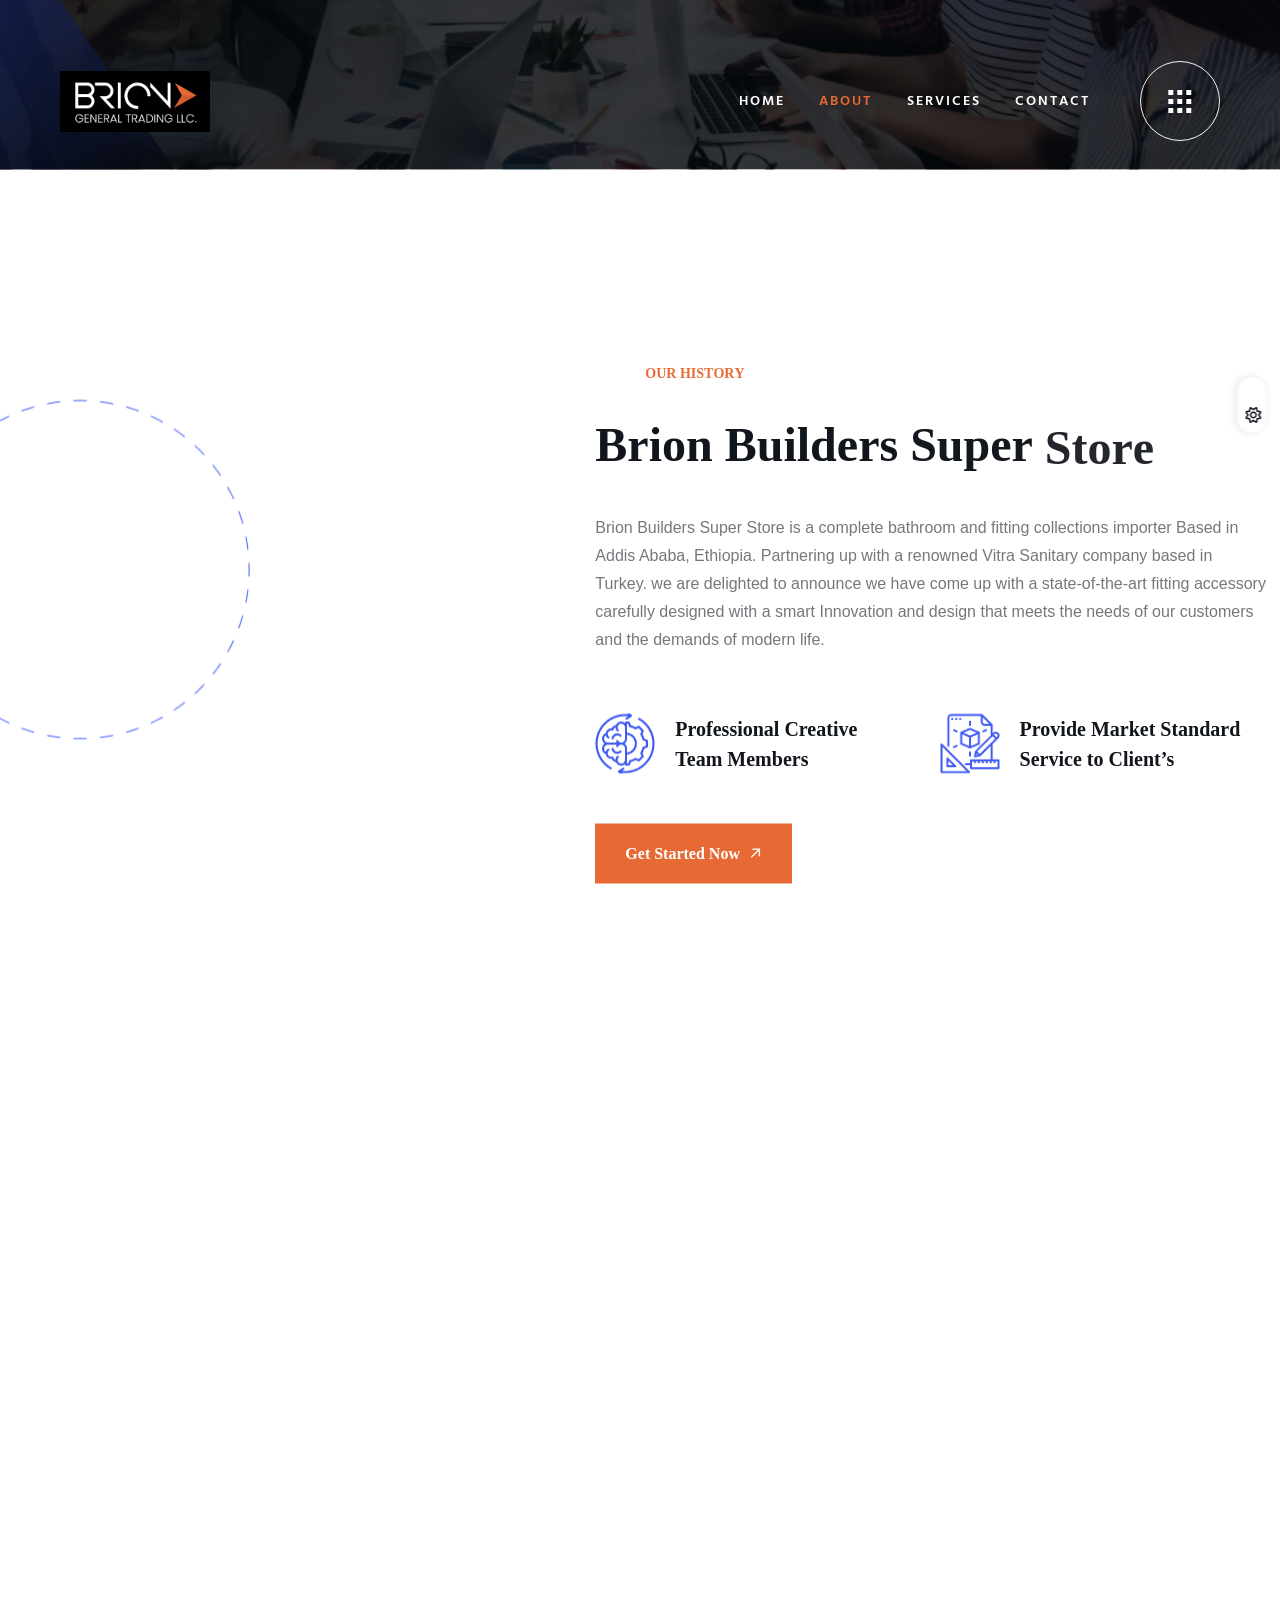
==== commit 46e579c3: "layout shifted fixed" ====
--- a/about.html
+++ b/about.html
@@ -165,7 +165,7 @@
         <!--/.sidebar-area-->
 
         <div id="preloader">
-            <div class="loading" data-loading-text="Brian"></div>
+            <div class="loading" data-loading-text="Brion"></div>
         </div>
         <!-- ./ preloader -->
 
--- a/assets/css/main.css
+++ b/assets/css/main.css
@@ -10363,6 +10363,7 @@
 }
 .side-menu-social li {
   display: inline-flex;
+ 
 }
 .side-menu-social li:not(:last-of-type) {
   margin-right: 10px;
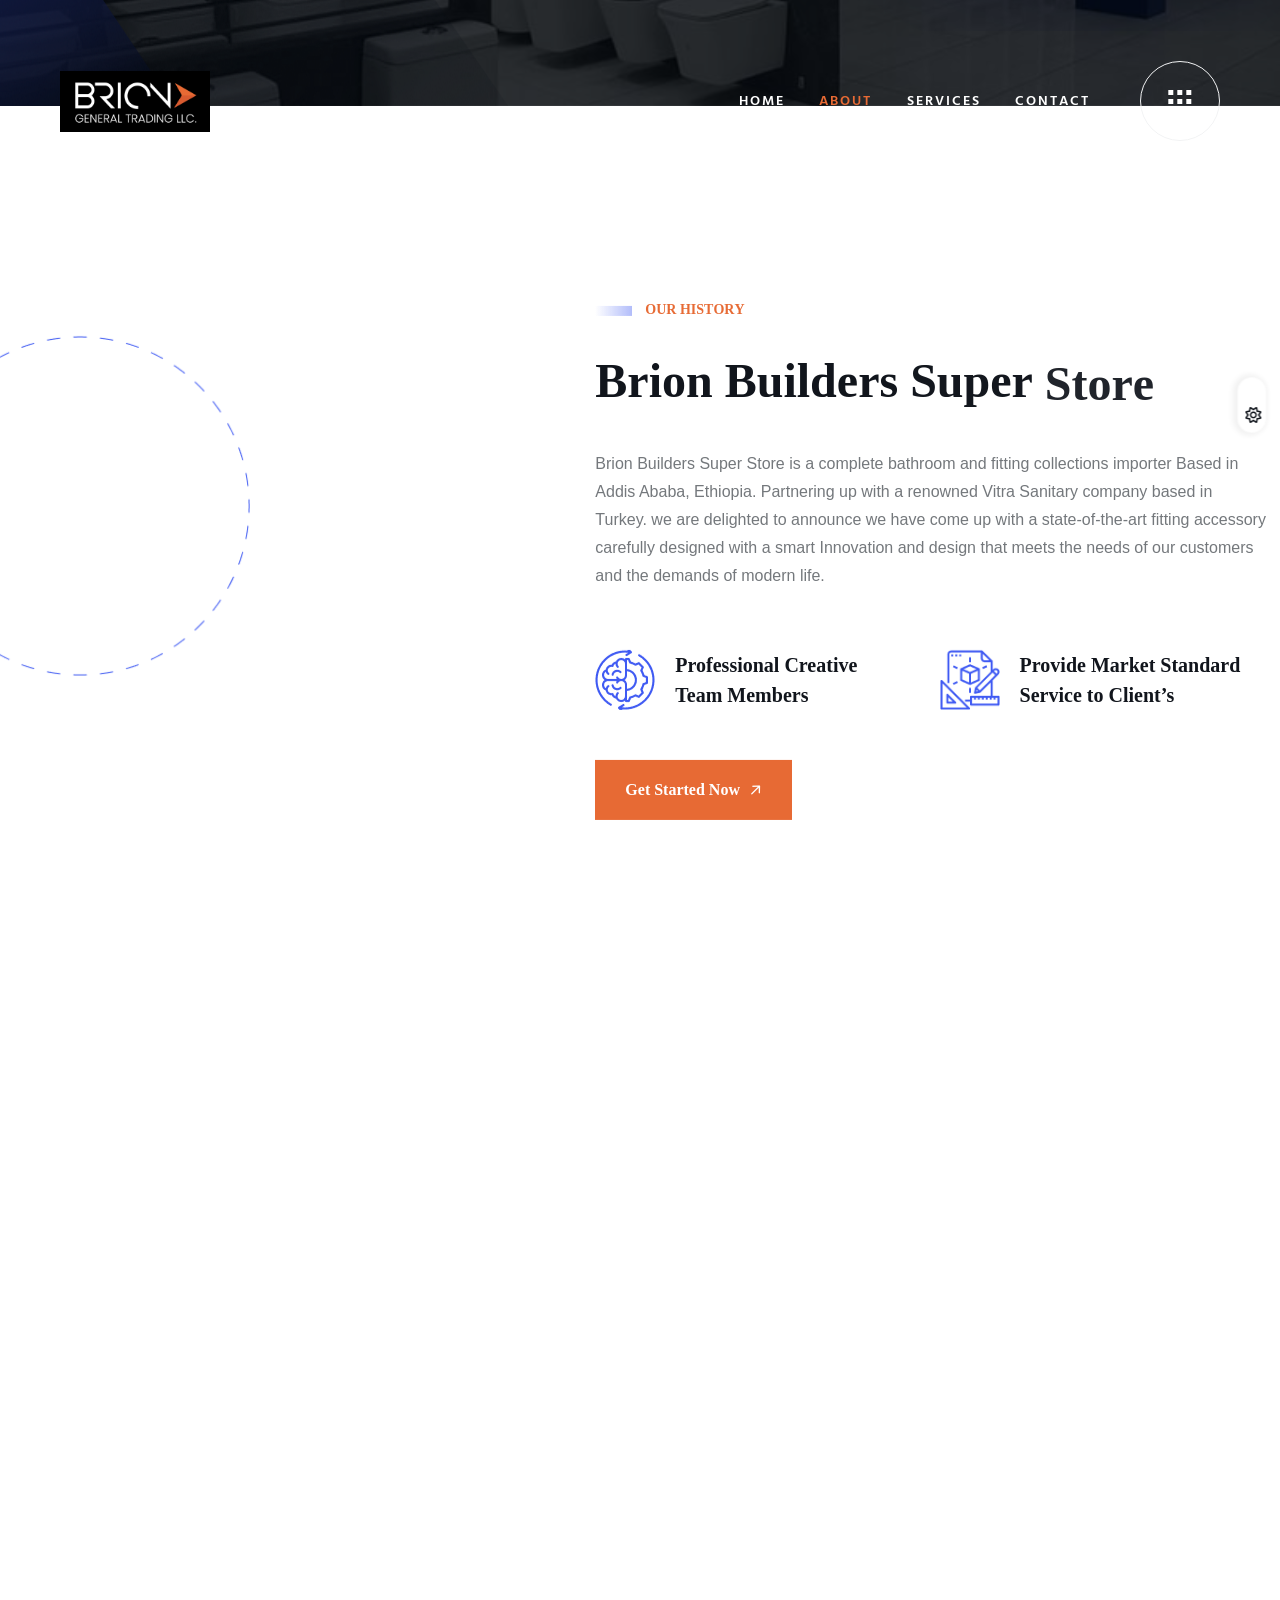
==== commit 33296715: "change text" ====
--- a/about.html
+++ b/about.html
@@ -8,7 +8,7 @@
         <meta name="viewport" content="width=device-width, initial-scale=1">
         <meta name="description" content="">
 
-        <title>Brian</title>
+        <title>Brion</title>
 
         <link rel="shortcut icon" type="image/x-icon" href="assets/img/logo.png">
 
@@ -54,7 +54,7 @@
                                 </ul>
                             </div>
                         </div>
-                        <!-- /.header-menu-wrap -->
+
                         <div class="header-right">
                             <div class="sidebar-icon">
                                 <button class="sidebar-trigger open">
@@ -172,7 +172,7 @@
     <div id="smooth-wrapper">
         <div id="smooth-content">
 
-        <section class="page-header" data-background="assets/img/bg-img/page-header-bg.jpg">
+        <section class="page-header" data-background="assets/img/images/slide02.jpg" >
             <div class="overlay"></div>
             <div class="shapes">
                 <div class="shape shape-1"><img src="assets/img/shapes/page-header-shape-1.png" alt="shape"></div>
@@ -182,7 +182,7 @@
             <div class="container">
                 <div class="page-header-content text-center">
                     <h1 class="title">About Our Company</h1>
-                    <h4 class="sub-title"><a class="home" href="https://html.rrdevs.net/">Home </a><span></span><a class="inner-page" href="about.html"> About Us</a></h4>
+                    <h4 class="sub-title"><a class="inner-page" href="about.html"> About Us</a></h4>
                 </div>
             </div>
         </section>
@@ -198,10 +198,10 @@
                                 <img class="shape shape-2" src="assets/img/shapes/about-shape-2.png" alt="about">
                             </div>
                             <div class="img-1 reveal">
-                                <img src="assets/img/images/about-img-2.jpg" alt="about">
+                                <img src="assets/img/service/service-1.jpg" alt="about">
                             </div>
                             <div class="img-2 reveal">
-                                <img src="assets/img/images/about-img-3.jpg" alt="about">
+                                <img src="assets/img/images/slide02.jpg" alt="about">
                             </div>
                         </div>
                     </div>
@@ -242,19 +242,19 @@
                     <div class="col-lg-3 col-md-6">
                         <div class="counter-item">
                             <h3 class="title"><span class="odometer" data-count="18">0</span></h3>
-                            <p>Sillded <br> Perforamce</p>
+                            <p>24 / 7 <br> On Work</p>
                         </div>
                     </div>
                     <div class="col-lg-3 col-md-6">
                         <div class="counter-item">
                             <h3 class="title"><span class="odometer" data-count="32">0</span></h3>
-                            <p>Visited <br> Conference</p>
+                            <p>Over <br> Employees</p>
                         </div>
                     </div>
                     <div class="col-lg-3 col-md-6">
                         <div class="counter-item">
                             <h3 class="title"><span class="odometer" data-count="1">0</span>k</h3>
-                            <p>Years of <br>Experience</p>
+                            <p>completed <br>Projects</p>
                         </div>
                     </div>
                 </div>
@@ -299,18 +299,18 @@
                                 <div class="tab-content" id="nav-tabContent">
                                     <div class="tab-pane fade show active" id="nav-home" role="tabpanel" aria-labelledby="nav-home-tab">
                                         <h3 class="title">Our mission is to make life better for our customers so that they can be their best.</h3>
-                                        <p class="mb-20">Unique design, quality products, and value are the pillars of our company, which has made us the first choice of customers for the last 3 years.</p>
-                                        <p class="mb-0">We strive and look forward to shaping the future of modern living. On the journey, we are on together – with our customers, our partners, and our employees.</p>
+                                        <p class="mb-20">Lorem ipsum dolor sit amet, consectetur adipiscing elit. Duis vel nisl quis dolor maximus placerat. Morbi vehicula finibus nunc, ac blandit est. In non elit id lorem congue laoreet.</p>
+                                        <p class="mb-0">Lorem ipsum dolor sit amet, consectetur adipiscing elit. Duis vel nisl quis dolor maximus placerat. Morbi vehicula finibus nunc, ac blandit est. In non elit id lorem congue laoreet.</p>
                                     </div>
                                     <div class="tab-pane fade" id="nav-profile" role="tabpanel" aria-labelledby="nav-profile-tab">
-                                        <h3 class="title">Digital Web Design Agency</h3>
-                                        <p class="mb-20">A web design agency is a multifaceted entity that plays a pivotal role in shaping the digital presence of businesses and individuals alike. These agencies are dynamic hubs of creativity, technical expertise, and strategic thinking.</p>
-                                        <p class="mb-0">At the core of a web design agency's essence lies the artistry of visual storytelling and user experience creation.</p>
+                                        <h3 class="title">Brion General Trading LLC</h3>
+                                        <p class="mb-20">Lorem ipsum dolor sit amet, consectetur adipiscing elit. Duis vel nisl quis dolor maximus placerat. Morbi vehicula finibus nunc, ac blandit est. In non elit id lorem congue laoreet.</p>
+                                        <p class="mb-0">Lorem ipsum dolor sit amet, consectetur adipiscing elit. Duis vel nisl quis dolor maximus placerat. Morbi vehicula finibus nunc, ac blandit est. In non elit id lorem congue laoreet.</p>
                                     </div>
                                     <div class="tab-pane fade" id="nav-contact" role="tabpanel" aria-labelledby="nav-contact-tab">
-                                        <h3 class="title">Digital Web Design Agency</h3>
-                                        <p class="mb-20">A web design agency is a multifaceted entity that plays a pivotal role in shaping the digital presence of businesses and individuals alike. These agencies are dynamic hubs of creativity, technical expertise, and strategic thinking.</p>
-                                        <p class="mb-0">At the core of a web design agency's essence lies the artistry of visual storytelling and user experience creation.</p>
+                                        <h3 class="title">Brion General Trading LLC</h3>
+                                        <p class="mb-20">Lorem ipsum dolor sit amet, consectetur adipiscing elit. Duis vel nisl quis dolor maximus placerat. Morbi vehicula finibus nunc, ac blandit est. In non elit id lorem congue laoreet.</p>
+                                        <p class="mb-0">Lorem ipsum dolor sit amet, consectetur adipiscing elit. Duis vel nisl quis dolor maximus placerat. Morbi vehicula finibus nunc, ac blandit est. In non elit id lorem congue laoreet.</p>
                                     </div>
                                 </div>
                             </div>
@@ -323,10 +323,10 @@
                                 <div class="shape shape-2"><img src="assets/img/shapes/about-shape-5.png" alt="shape"></div>
                             </div>
                             <div class="about-img reveal">
-                                <img class="img-1" src="assets/img/images/about-img-8.png" alt="img">
+                                <img class="img-1" src="assets/img/images/slide02.jpg" alt="img">
                             </div>
                             <div class="about-img-2 reveal">
-                                <img class="img-2" src="assets/img/images/about-img-9.png" alt="img">
+                                <img class="img-2" src="assets/img/service/service-2.jpg" alt="img">
                             </div>
                         </div>
                     </div>
--- a/assets/css/main.css
+++ b/assets/css/main.css
@@ -4837,6 +4837,7 @@
 .hero-content-3 .title.anim-text {
   overflow: visible;
 }
+
 .hero-content-3 .title br {
   display: block;
 }
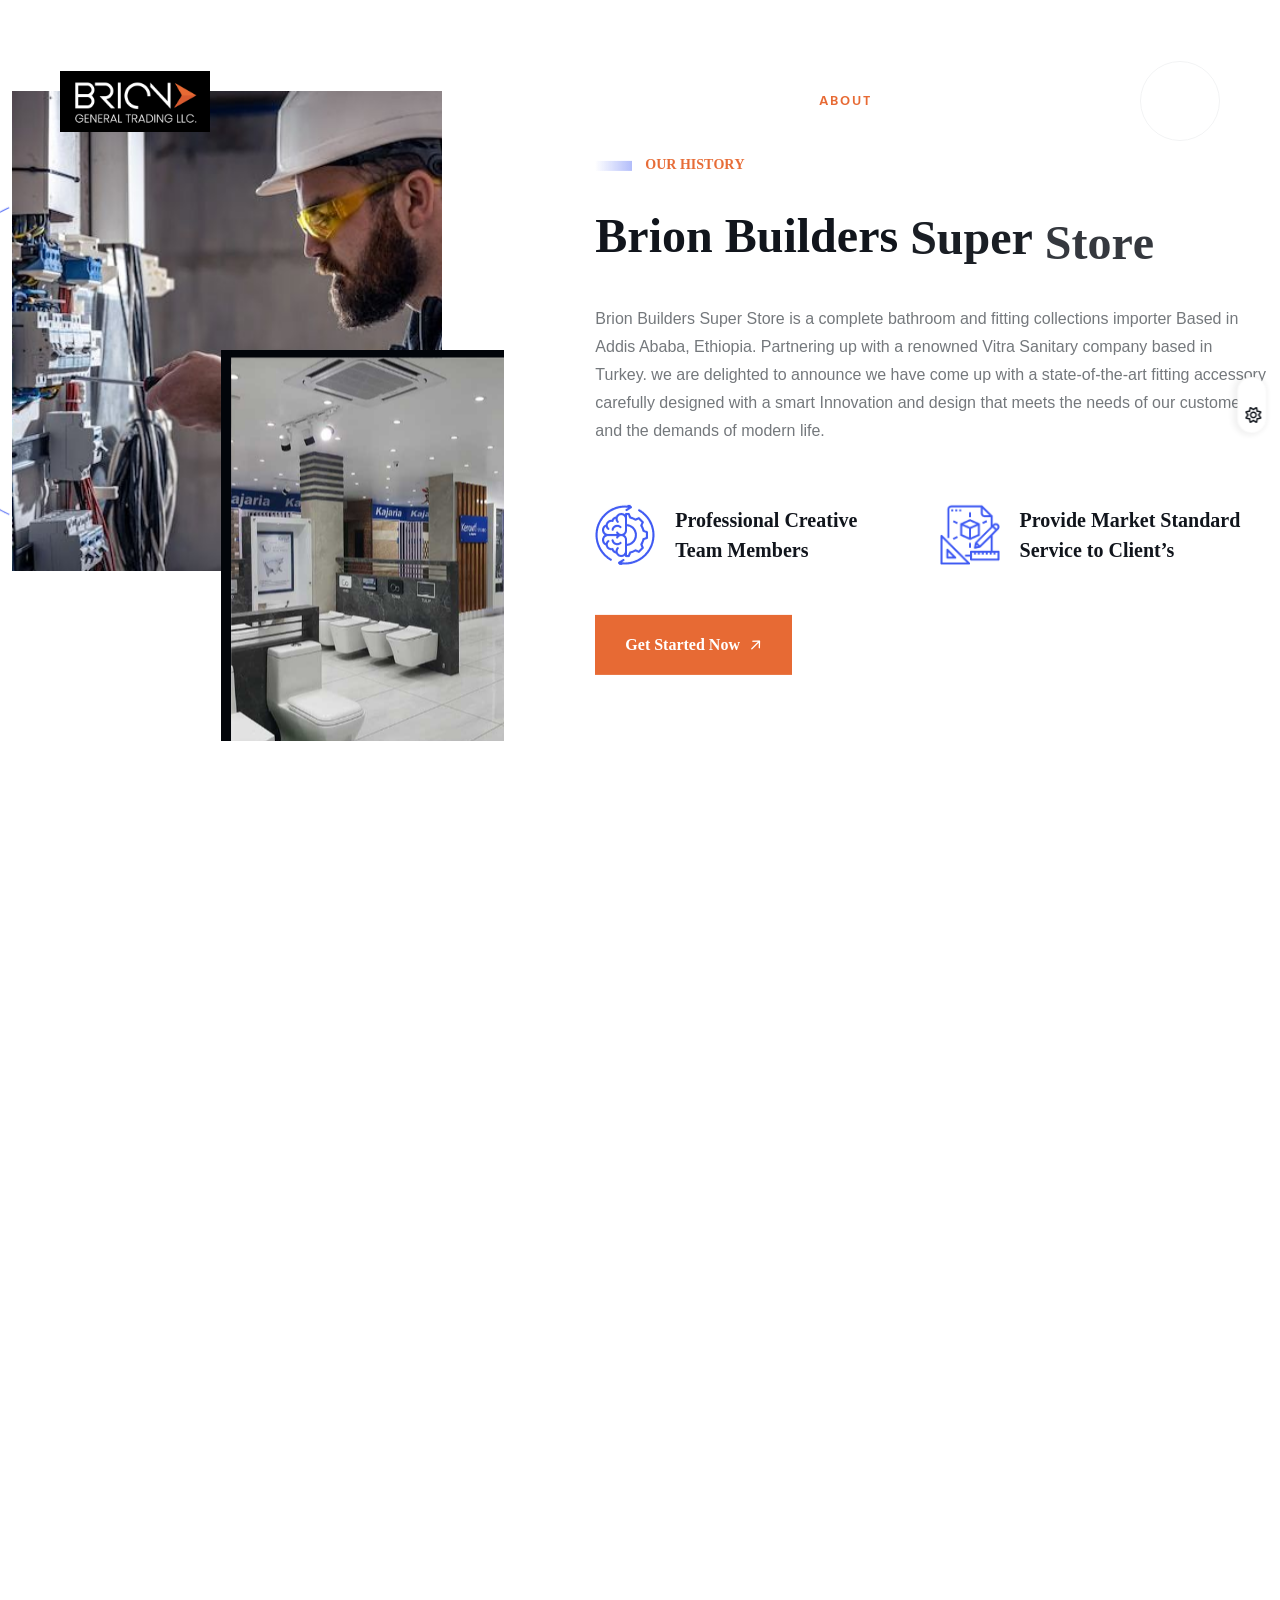
==== commit dc822c9a: "fix: name changes on all pages" ====
--- a/about.html
+++ b/about.html
@@ -1,7 +1,7 @@
 <!DOCTYPE html>
 <html class="no-js" lang="en">
     
-<!-- Mirrored from html.rrdevs.net/runok/about.html by HTTrack Website Copier/3.x [XR&CO'2014], Wed, 17 Jul 2024 15:40:41 GMT -->
+<!-- Mirrored from html.rrdevs.net/brion/about.html by HTTrack Website Copier/3.x [XR&CO'2014], Wed, 17 Jul 2024 15:40:41 GMT -->
 <head>
         <meta charset="utf-8">
         <meta http-equiv="x-ua-compatible" content="ie=edge">
@@ -379,7 +379,7 @@
                 <div class="container">
                     <div class="row copyright-content">
                         <div class="col-md-6">
-                            <p>© 2024 Runok. All Rights Reserved.</p>
+                            <p>© 2024 brion. All Rights Reserved.</p>
                         </div>
                         <div class="col-md-6">
                             <ul class="social-list">
@@ -435,5 +435,5 @@
         <script src="assets/js/main.js"></script>
     </body>
 
-<!-- Mirrored from html.rrdevs.net/runok/about.html by HTTrack Website Copier/3.x [XR&CO'2014], Wed, 17 Jul 2024 15:40:43 GMT -->
+<!-- Mirrored from html.rrdevs.net/brion/about.html by HTTrack Website Copier/3.x [XR&CO'2014], Wed, 17 Jul 2024 15:40:43 GMT -->
 </html>
--- a/assets/css/main.css
+++ b/assets/css/main.css
@@ -1,9 +1,9 @@
 /*-----------------------------------------------------------------------------------
 
-    Template Name: Runok - Web Agency HTML5 Template
+    Template Name: brion - Web Agency HTML5 Template
     Author: RRDevs
     Support: rubelmah55@gmail.com
-    Description: Runok - Web Agency HTML5 Template
+    Description: brion - Web Agency HTML5 Template
     Version: 1.0
 
 -----------------------------------------------------------------------------------
@@ -12640,27 +12640,27 @@
   padding: 0 15px;
 }
 
-.runok-accordion-2 {
+.brion-accordion-2 {
   writing-mode: vertical-rl;
   height: 700px;
 }
-.runok-accordion-2 .accordion-item {
+.brion-accordion-2 .accordion-item {
   background-color: var(--rr-color-bg-1);
   border: none;
 }
-.runok-accordion-2 .accordion-item .accordion-button {
+.brion-accordion-2 .accordion-item .accordion-button {
   height: 100%;
 }
-.runok-accordion-2 .accordion-item .accordion-body {
+.brion-accordion-2 .accordion-item .accordion-body {
   background-color: var(--rr-color-bg-1);
 }
-.runok-accordion-2 .accordion-item .accordion-body .accordion-img {
+.brion-accordion-2 .accordion-item .accordion-body .accordion-img {
   max-width: 580px;
   width: 100%;
   height: 540px;
   margin: auto;
 }
-.runok-accordion-2 .accordion-item .accordion-body .accordion-img img {
+.brion-accordion-2 .accordion-item .accordion-body .accordion-img img {
   width: 100%;
   height: 100%;
   object-fit: cover;
@@ -12690,7 +12690,7 @@
   }
 }
 
-.runok-slider {
+.brion-slider {
   position: relative;
   z-index: 2;
 }
@@ -12820,7 +12820,7 @@
   color: var(--rr-color-theme-primary);
 }
 
-.runok-swiper-pagination {
+.brion-swiper-pagination {
   height: 100%;
   width: auto !important;
   position: absolute;
@@ -12830,16 +12830,16 @@
   z-index: 2;
 }
 @media (max-width: 1399px) {
-  .runok-swiper-pagination {
+  .brion-swiper-pagination {
     left: 25px !important;
   }
 }
 @media (max-width: 1250px) {
-  .runok-swiper-pagination {
+  .brion-swiper-pagination {
     display: none;
   }
 }
-.runok-swiper-pagination .swiper-pagination-bullet {
+.brion-swiper-pagination .swiper-pagination-bullet {
   background-color: transparent;
   width: 20px;
   height: 20px;
@@ -12848,10 +12848,10 @@
   opacity: 1;
   display: block;
 }
-.runok-swiper-pagination .swiper-pagination-bullet.swiper-pagination-bullet-active {
+.brion-swiper-pagination .swiper-pagination-bullet.swiper-pagination-bullet-active {
   border: 1px solid var(--rr-color-common-white);
 }
-.runok-swiper-pagination .swiper-pagination-bullet:before {
+.brion-swiper-pagination .swiper-pagination-bullet:before {
   content: "";
   background-color: var(--rr-color-common-white);
   width: 5px;
@@ -12863,42 +12863,42 @@
   left: 50%;
   transform: translate(-50%, -50%);
 }
-.runok-swiper-pagination .swiper-pagination-bullet:not(:last-of-type) {
+.brion-swiper-pagination .swiper-pagination-bullet:not(:last-of-type) {
   margin-bottom: 10px;
 }
 
-.runok-slider-2 .slider-item .overlay {
+.brion-slider-2 .slider-item .overlay {
   background: #11151C;
   mix-blend-mode: multiply;
   opacity: 0.72;
 }
-.runok-slider-2 .slider-item .slider-content {
+.brion-slider-2 .slider-item .slider-content {
   margin-top: 180px;
   max-width: 660px;
   width: 100%;
 }
 @media (max-width: 1700px) {
-  .runok-slider-2 .slider-item .slider-content {
+  .brion-slider-2 .slider-item .slider-content {
     margin-left: 150px;
   }
 }
 @media (max-width: 1600px) {
-  .runok-slider-2 .slider-item .slider-content {
+  .brion-slider-2 .slider-item .slider-content {
     margin-left: 200px;
   }
 }
 @media only screen and (max-width: 992px) {
-  .runok-slider-2 .slider-item .slider-content {
+  .brion-slider-2 .slider-item .slider-content {
     margin-top: 0;
     margin-left: 0;
   }
 }
-.runok-slider-2 .slider-item .slider-content .section-heading {
+.brion-slider-2 .slider-item .slider-content .section-heading {
   padding-bottom: 40px;
   margin-bottom: 50px;
   position: relative;
 }
-.runok-slider-2 .slider-item .slider-content .section-heading .border-line {
+.brion-slider-2 .slider-item .slider-content .section-heading .border-line {
   background-color: rgba(255, 255, 255, 0.3);
   width: 100%;
   height: 1px;
@@ -12906,11 +12906,11 @@
   bottom: 0;
   left: 0;
 }
-.runok-slider-2 .slider-item .slider-content .section-heading .sub-heading {
+.brion-slider-2 .slider-item .slider-content .section-heading .sub-heading {
   color: var(--rr-color-common-white);
   padding-left: 50px;
 }
-.runok-slider-2 .slider-item .slider-content .section-heading .sub-heading:before {
+.brion-slider-2 .slider-item .slider-content .section-heading .sub-heading:before {
   background: linear-gradient(270deg, rgba(255, 255, 255, 0.4) 0%, rgba(255, 255, 255, 0) 100%);
   content: "";
   width: 37px;
@@ -12926,36 +12926,36 @@
   -o-transition: all 0.3s ease-in-out;
   transition: all 0.3s ease-in-out;
 }
-.runok-slider-2 .slider-item .slider-content .section-heading .section-title {
+.brion-slider-2 .slider-item .slider-content .section-heading .section-title {
   font-size: 60px;
   margin-left: 0;
 }
 @media only screen and (max-width: 767px) {
-  .runok-slider-2 .slider-item .slider-content .section-heading .section-title {
+  .brion-slider-2 .slider-item .slider-content .section-heading .section-title {
     font-size: 27px;
   }
 }
-.runok-slider-2 .slider-item .slider-content .slider-btn-wrap {
+.brion-slider-2 .slider-item .slider-content .slider-btn-wrap {
   display: flex;
   align-items: center;
   flex-wrap: wrap;
   row-gap: 20px;
   column-gap: 30px;
 }
-.runok-slider-2 .slider-item .slider-content .slider-btn-wrap .slider-text-btn {
+.brion-slider-2 .slider-item .slider-content .slider-btn-wrap .slider-text-btn {
   color: var(--rr-color-common-white);
   font-size: 16px;
   font-weight: 600;
 }
-.runok-slider-2 .slider-item .slider-content .slider-btn-wrap .slider-text-btn:hover {
+.brion-slider-2 .slider-item .slider-content .slider-btn-wrap .slider-text-btn:hover {
   color: var(--rr-color-theme-primary);
 }
 @media only screen and (max-width: 992px) {
-  .runok-slider-2 .slider-arrow {
+  .brion-slider-2 .slider-arrow {
     display: none;
   }
 }
-.runok-slider-2 .slider-arrow .slider-nav {
+.brion-slider-2 .slider-arrow .slider-nav {
   background: rgba(0, 0, 0, 0.22);
   backdrop-filter: blur(3.5px);
   color: var(--rr-color-common-white);
@@ -12972,33 +12972,33 @@
   border: 1px solid rgba(255, 255, 255, 0.2);
 }
 @media (max-width: 1700px) {
-  .runok-slider-2 .slider-arrow .slider-nav {
+  .brion-slider-2 .slider-arrow .slider-nav {
     left: 50px;
   }
 }
-.runok-slider-2 .slider-arrow .slider-nav.slider-next {
+.brion-slider-2 .slider-arrow .slider-nav.slider-next {
   left: auto;
   right: 100px;
 }
 @media (max-width: 1700px) {
-  .runok-slider-2 .slider-arrow .slider-nav.slider-next {
+  .brion-slider-2 .slider-arrow .slider-nav.slider-next {
     right: 50px;
   }
 }
 
 /* Text Animation */
-.runok-animation,
-.runok-animation span {
+.brion-animation,
+.brion-animation span {
   animation-duration: 0.3s;
   animation-fill-mode: both;
 }
 
-.runok-animation span {
+.brion-animation span {
   display: inline-block;
 }
 
 /* Fade Effect */
-.runok-fadeIn {
+.brion-fadeIn {
   animation-name: asFadeIn;
 }
 
@@ -13010,7 +13010,7 @@
     opacity: 1;
   }
 }
-.runok-fadeInLeft {
+.brion-fadeInLeft {
   animation-name: asFadeInLeft;
 }
 
@@ -13023,7 +13023,7 @@
     opacity: 1;
   }
 }
-.runok-fadeInRight {
+.brion-fadeInRight {
   animation-name: asFadeInRight;
 }
 
@@ -13036,7 +13036,7 @@
     opacity: 1;
   }
 }
-.runok-fadeInDown {
+.brion-fadeInDown {
   animation-name: asFadeInTop;
 }
 
@@ -13049,7 +13049,7 @@
     opacity: 1;
   }
 }
-.runok-fadeInUp {
+.brion-fadeInUp {
   animation-name: asFadeInBottom;
 }
 
@@ -13063,7 +13063,7 @@
   }
 }
 /* Move From Effect */
-.runok-moveFromLeft {
+.brion-moveFromLeft {
   animation-name: asMoveFromLeft;
 }
 
@@ -13076,7 +13076,7 @@
     visibility: visible;
   }
 }
-.runok-moveFromRight {
+.brion-moveFromRight {
   animation-name: asMoveFromRight;
 }
 
@@ -13089,7 +13089,7 @@
     visibility: visible;
   }
 }
-.runok-moveFromTop {
+.brion-moveFromTop {
   animation-name: asMoveFromTop;
 }
 
@@ -13102,7 +13102,7 @@
     visibility: visible;
   }
 }
-.runok-moveFromBottom {
+.brion-moveFromBottom {
   animation-name: asMoveFromBottom;
 }
 
@@ -13116,7 +13116,7 @@
   }
 }
 /* Blur Effect */
-.runok-blurIn {
+.brion-blurIn {
   animation-name: asBlurIn;
 }
 
@@ -13126,7 +13126,7 @@
     opacity: 0;
   }
 }
-.runok-blurInLeft {
+.brion-blurInLeft {
   animation-name: asBlurInLeft;
 }
 
@@ -13137,7 +13137,7 @@
     opacity: 0;
   }
 }
-.runok-blurInRight {
+.brion-blurInRight {
   animation-name: asBlurInRight;
 }
 
@@ -13148,7 +13148,7 @@
     opacity: 0;
   }
 }
-.runok-blurInTop {
+.brion-blurInTop {
   animation-name: asBlurInTop;
 }
 
@@ -13159,7 +13159,7 @@
     opacity: 0;
   }
 }
-.runok-blurInBottom {
+.brion-blurInBottom {
   animation-name: asBlurInBottom;
 }
 
@@ -13171,7 +13171,7 @@
   }
 }
 /* Zoom Effect */
-.runok-zoomIn {
+.brion-zoomIn {
   animation-name: asZoomIn;
 }
 
@@ -13181,7 +13181,7 @@
     opacity: 0;
   }
 }
-.runok-zoomInLeft {
+.brion-zoomInLeft {
   animation-name: asZoomInLeft;
 }
 
@@ -13191,7 +13191,7 @@
     opacity: 0;
   }
 }
-.runok-zoomInRight {
+.brion-zoomInRight {
   animation-name: asZoomInRight;
 }
 
@@ -13201,7 +13201,7 @@
     opacity: 0;
   }
 }
-.runok-zoomInTop {
+.brion-zoomInTop {
   animation-name: asZoomInTop;
 }
 
@@ -13211,7 +13211,7 @@
     opacity: 0;
   }
 }
-.runok-zoomInBottom {
+.brion-zoomInBottom {
   animation-name: asZoomInBottom;
 }
 
@@ -13222,7 +13222,7 @@
   }
 }
 /* Flip Effect */
-.runok-flipInTop {
+.brion-flipInTop {
   animation-name: asFlipInTop;
 }
 
@@ -13240,7 +13240,7 @@
     transform: perspective(600px);
   }
 }
-.runok-flipInBottom {
+.brion-flipInBottom {
   animation-name: asFlipInBottom;
 }
 
@@ -13259,7 +13259,7 @@
   }
 }
 /* Roll Effect */
-.runok-rollFromLeft {
+.brion-rollFromLeft {
   animation-name: asRollFromLeft;
 }
 
@@ -13269,7 +13269,7 @@
     opacity: 0;
   }
 }
-.runok-rollFromRight {
+.brion-rollFromRight {
   animation-name: asRollFromRight;
 }
 
@@ -13279,7 +13279,7 @@
     opacity: 0;
   }
 }
-.runok-rollFromTop {
+.brion-rollFromTop {
   animation-name: asRollFromTop;
 }
 
@@ -13289,7 +13289,7 @@
     opacity: 0;
   }
 }
-.runok-rollFromBottom {
+.brion-rollFromBottom {
   animation-name: asRollFromBottom;
 }
 
@@ -13300,7 +13300,7 @@
   }
 }
 /* Rotate Skate Effect */
-.runok-rotateSkateInRight {
+.brion-rotateSkateInRight {
   animation-name: asRotateSkateInRight;
 }
 
@@ -13310,7 +13310,7 @@
     opacity: 0;
   }
 }
-.runok-rotateSkateInLeft {
+.brion-rotateSkateInLeft {
   animation-name: asRotateSkateInLeft;
 }
 
@@ -13320,7 +13320,7 @@
     opacity: 0;
   }
 }
-.runok-rotateSkateInTop {
+.brion-rotateSkateInTop {
   animation-name: asRotateSkateInTop;
 }
 
@@ -13330,7 +13330,7 @@
     opacity: 0;
   }
 }
-.runok-rotateSkateInBottom {
+.brion-rotateSkateInBottom {
   animation-name: asRotateSkateInBottom;
 }
 
@@ -13341,7 +13341,7 @@
   }
 }
 /* PopUp Effect */
-.runok-popUp {
+.brion-popUp {
   animation-name: asPopUp;
 }
 
@@ -13354,7 +13354,7 @@
     visibility: visible;
   }
 }
-.runok-popUpLeft {
+.brion-popUpLeft {
   animation-name: asPopUpLeft;
 }
 
@@ -13368,7 +13368,7 @@
     animation-timing-function: ease-in;
   }
 }
-.runok-popUpRight {
+.brion-popUpRight {
   animation-name: asPopUpRight;
 }
 
@@ -15361,14 +15361,14 @@
   background-color: transparent;
   border: none;
 }
-[data-theme=light] .runok-slider .slider-item .hero-content .bottom-title,
-[data-theme=light] .runok-slider .slider-item .hero-content .sub-title {
-  color: var(--rr-color-common-white);
-}
-[data-theme=light] .runok-slider .slider-item .hero-content .title {
-  color: var(--rr-color-common-white);
-}
-[data-theme=light] .runok-slider .slider-item .hero-content .title:before {
+[data-theme=light] .brion-slider .slider-item .hero-content .bottom-title,
+[data-theme=light] .brion-slider .slider-item .hero-content .sub-title {
+  color: var(--rr-color-common-white);
+}
+[data-theme=light] .brion-slider .slider-item .hero-content .title {
+  color: var(--rr-color-common-white);
+}
+[data-theme=light] .brion-slider .slider-item .hero-content .title:before {
   display: block;
 }
 [data-theme=light] .about-content-6 .section-heading {
@@ -15441,7 +15441,7 @@
 [data-theme=light] .header-6 .primary-header.fixed {
   background-color: var(--rr-color-bg-1);
 }
-[data-theme=light] .runok-slider-2 .slider-item .slider-content .section-heading .section-title {
+[data-theme=light] .brion-slider-2 .slider-item .slider-content .section-heading .section-title {
   color: var(--rr-color-common-white);
 }
 [data-theme=light] .process-section-3 {
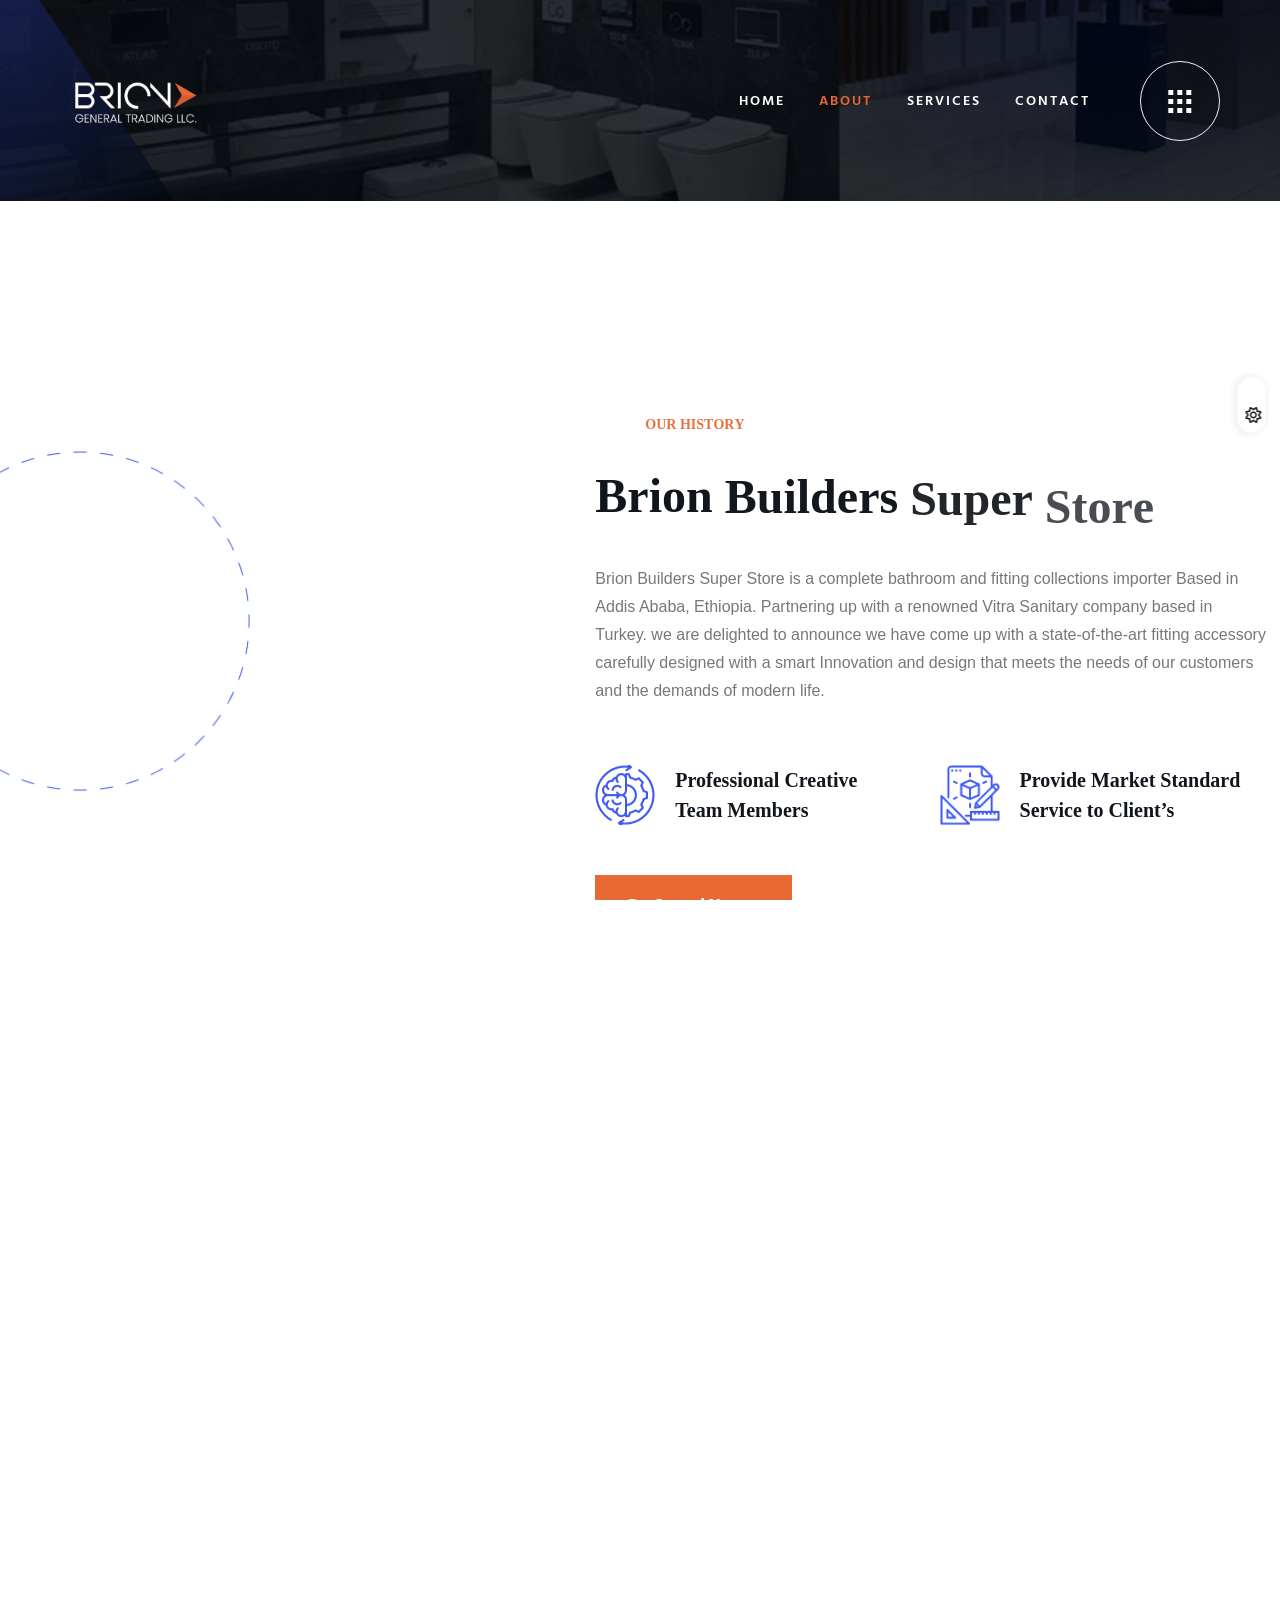
==== commit c16afc7c: "a change on the address" ====
--- a/about.html
+++ b/about.html
@@ -23,7 +23,7 @@
         <link rel="stylesheet" href="assets/css/swiper.min.css">
         <link rel="stylesheet" href="assets/css/main.css">
     </head>
-
+    <!-- inner-header -->
     <body>
         <header class="header inner-header sticky-active">
             <div class="primary-header">
@@ -41,20 +41,17 @@
                                         <a href="index.html">Home</a>
                                     </li>
                                     <li class="active">
-                                        <a href="#">About</a>
+                                        <a href="about.html">About</a>
                                     </li>
                                     <li class="">
                                         <a href="service.html">Services</a>
-                                        <ul>
-                                            <li><a href="service.html">Service</a></li>
-                                            <li><a href="service-details.html">Service Details</a></li>
-                                        </ul>
+                                       
                                     </li>
-                                    <li><a href="contact.html">Contact</a></li>
+                                    <li class=""><a href="contact.html">Contact</a></li>
                                 </ul>
                             </div>
                         </div>
-
+                        <!-- /.header-menu-wrap -->
                         <div class="header-right">
                             <div class="sidebar-icon">
                                 <button class="sidebar-trigger open">
@@ -125,7 +122,7 @@
             <div class="side-menu-content">
                 <div class="side-menu-logo">
                     <a class="dark-img" href="index.html"><img src="assets/img/logo/logo-2.png" alt="logo"></a>
-                    <a class="light-img" href="index.html"><img src="assets/img/logo/logo-3.png" alt="logo"></a>
+                    <a class="light-img" href="index.html"><img src="assets/img/logo/logo-1.png" alt="logo"></a>
                 </div>
                 <div class="side-menu-wrap"></div>
                 <div class="side-menu-about">
@@ -142,16 +139,17 @@
                     <ul class="side-menu-list">
                         <li>
                             <i class="fas fa-map-marker-alt"></i>
-                            <p>Bambis, Afewerk Building <br> Addis Ababa , Ethiopia
+                            <p>City Bay Bussiness Centre, Hor Al ANZ Est, Dubai UAE
+                                Office no. 509
                             </p>
                         </li>
                         <li>
                             <i class="fas fa-phone"></i>
-                            <a href="tel:+251115585180">+251 115 585 180</a>
+                            <a href="tel:+251115585180">+971581776300</a>
                         </li>
                         <li>
                             <i class="fas fa-envelope-open-text"></i>
-                            <a href="mailto:Info@brionbuilderssuperstore.com">Info@brionbuilderssuperstore.com</a>                        </li>
+                            <a href="mailto:Info@briongeneraltrading.com">Info@briongeneraltrading.com</a>                        </li>
                     </ul>
                 </div>
                 <ul class="side-menu-social">
@@ -172,23 +170,23 @@
     <div id="smooth-wrapper">
         <div id="smooth-content">
 
-        <section class="page-header" data-background="assets/img/images/slide02.jpg" >
-            <div class="overlay"></div>
-            <div class="shapes">
-                <div class="shape shape-1"><img src="assets/img/shapes/page-header-shape-1.png" alt="shape"></div>
-                <div class="shape shape-2"><img src="assets/img/shapes/page-header-shape-2.png" alt="shape"></div>
-                <div class="shape shape-3"><img src="assets/img/shapes/page-header-shape-3.png" alt="shape"></div>
-            </div>
-            <div class="container">
-                <div class="page-header-content text-center">
-                    <h1 class="title">About Our Company</h1>
-                    <h4 class="sub-title"><a class="inner-page" href="about.html"> About Us</a></h4>
-                </div>
-            </div>
-        </section>
+            <section class="page-header" data-background="assets/img/images/slide02.jpg">
+                <div class="overlay"></div>
+                <div class="shapes">
+                    <div class="shape shape-1"><img src="assets/img/shapes/page-header-shape-1.png" alt="shape"></div>
+                    <div class="shape shape-2"><img src="assets/img/shapes/page-header-shape-2.png" alt="shape"></div>
+                    <div class="shape shape-3"><img src="assets/img/shapes/page-header-shape-3.png" alt="shape"></div>
+                </div>
+                <div class="container">
+                    <div class="page-header-content text-center">
+                        <h1 class="title">About Us</h1>
+                        <h4 class="sub-title"><span></span><a class="inner-page" href="contact.html">About Us</a></h4>
+                    </div>
+                </div>
+            </section>
         <!-- ./ page-header -->
 
-        <section class="about-section-2 pt-130 pb-130">
+        <section class="about-section-2 pt-150 pb-130">
             <div class="container">
                 <div class="row about-wrap-2 gy-lg-0 gy-4 align-items-center">
                     <div class="col-lg-5 col-md-12">
@@ -366,9 +364,10 @@
                                 <h3 class="widget-title">Contact Us</h3>
                             </div>
                             <ul class="address-list">
-                                <li><a href="mailto:Info@brionbuilderssuperstore.com">Info@brionbuilderssuperstore.com</a></li>
-                                <li><a href="tel:+251115585180">+251 115 585 180</a></li>
-                                <li>Bambis, Afewerk Building <br> Addis Ababa , Ethiopia</li>
+                                <li><a href="mailto:Info@brionbuilderssuperstore.com">Info@briongeneraltrading.com</a></li>
+                                <li><a href="tel:+251115585180">+971581776300</a></li>
+                                <li>City Bay Bussiness Centre, Hor Al ANZ Est, Dubai UAE
+                                    Office no. 509</li>
                             </ul>
                         </div>
                     </div>
--- a/assets/css/main.css
+++ b/assets/css/main.css
@@ -3006,9 +3006,10 @@
     column-gap: 20px;
   }
 }
-.header .primary-header-inner .header-right-wrap .header-right {
-  display: flex;
-  align-items: center;
+.header .primary-header-inner .header-right-wrap .header-menu-wrap .header-right {
+  display: flex;
+  align-items: center;
+  padding-left: 20px;
 }
 @media only screen and (max-width: 767px) {
   .header .primary-header-inner .header-right-wrap .header-right .header-logo img {
@@ -8553,7 +8554,7 @@
   background-size: cover;
   background-repeat: no-repeat;
   width: 100%;
-  height: 100%;
+  height: 60dvh;
   position: relative;
   z-index: 1;
   overflow: hidden;
@@ -8585,8 +8586,13 @@
   left: 0;
 }
 .page-header .page-header-content {
-  padding: 310px 0 190px;
-  position: relative;
+  padding: 210px 0 90px;
+  display: flex;
+  flex-direction: column;
+  align-items: center;
+  justify-content: center;
+  /* position: relative; */
+  height: 100%;
   z-index: 2;
 }
 @media only screen and (max-width: 992px) {
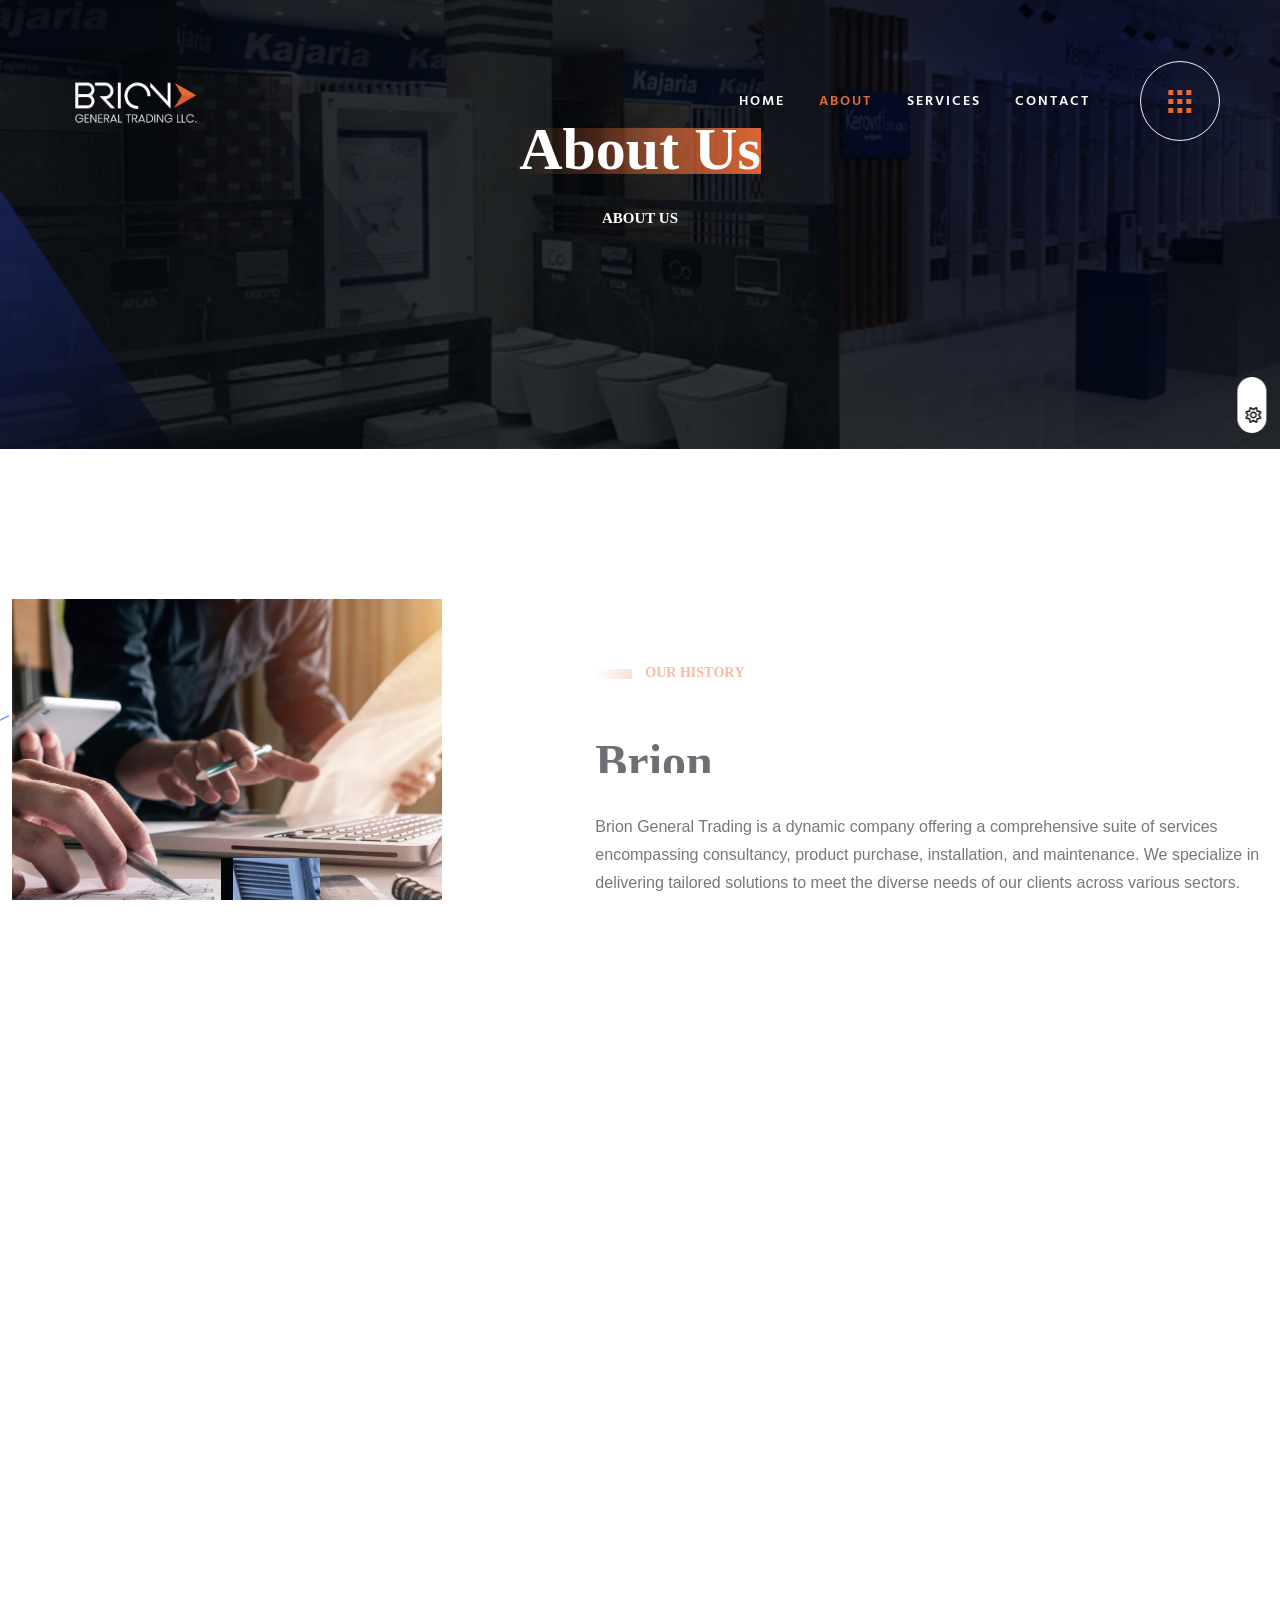
==== commit 831bdeca: "fix: major content and image fix" ====
--- a/about.html
+++ b/about.html
@@ -77,14 +77,14 @@
         </header>
         <!-- /.Main Header -->
 
-        <div id="popup-search-box">
+        <!-- <div id="popup-search-box">
             <div class="box-inner-wrap d-flex align-items-center">
                 <form id="form" action="#" method="get" role="search">
                     <input id="popup-search" type="text" name="s" placeholder="Type keywords here...">
                 </form>
                 <div class="search-close"><i class="fa-sharp fa-regular fa-xmark"></i></div>
             </div>
-        </div>
+        </div> -->
         <!-- /#popup-search-box -->
 
         <div id="sidebar-area" class="sidebar-area">
@@ -126,11 +126,11 @@
                 </div>
                 <div class="side-menu-wrap"></div>
                 <div class="side-menu-about">
-                    <div class="side-menu-header">
+                    <!-- <div class="side-menu-header">
                         <h3>About Us</h3>
                     </div>
                     <p>Lorem ipsum dolor sit amet, consectetur adipisicing elit, sed do eiusmod tempor incididunt ut labore et dolore magna aliqua. Ut enim ad minim veniam, quis nostrud nisi ut aliquip ex ea commodo consequat.</p>
-                    <a href="contact.html" class="rr-primary-btn">Contact Us</a>
+                    <a href="contact.html" class="rr-primary-btn">Contact Us</a> -->
                 </div>
                 <div class="side-menu-contact">
                     <div class="side-menu-header">
@@ -196,10 +196,10 @@
                                 <img class="shape shape-2" src="assets/img/shapes/about-shape-2.png" alt="about">
                             </div>
                             <div class="img-1 reveal">
-                                <img src="assets/img/service/service-1.jpg" alt="about">
+                                <img src="assets/img/consult.jpg" alt="about">
                             </div>
                             <div class="img-2 reveal">
-                                <img src="assets/img/images/slide02.jpg" alt="about">
+                                <img src="assets/img/s1.jpg" alt="about">
                             </div>
                         </div>
                     </div>
@@ -207,8 +207,13 @@
                         <div class="about-content-2">
                             <div class="section-heading">
                                 <h4 class="sub-heading after-none" data-text-animation="fade-in" data-duration="1.5">OUR HISTORY</h4>
-                                <h2 class="section-title" data-text-animation data-split="word" data-duration="1">Brion Builders Super Store</h2>
-                                <p>Brion Builders Super Store is a complete bathroom and fitting collections importer Based in Addis Ababa, Ethiopia. Partnering up with a renowned Vitra Sanitary company based in Turkey. we are delighted to announce we have come up with a state-of-the-art fitting accessory carefully designed with a smart Innovation and design that meets the needs of our customers and the demands of modern life.</p>
+                                <h2 class="section-title" data-text-animation data-split="word" data-duration="1">Brion General Trading</h2>
+                                <p>Brion General Trading is a dynamic company offering a comprehensive suite of services encompassing consultancy, product
+                                purchase, installation, and maintenance. We specialize in delivering tailored solutions to meet the diverse needs of our
+                                clients across various sectors.
+                                
+                                With a strong emphasis on quality, efficiency, and customer satisfaction, we have established ourselves as a trusted
+                                partner in the industry.</p>
                             </div>
                             <div class="about-items">
                                 <div class="about-item">
@@ -296,19 +301,29 @@
                                 </nav>
                                 <div class="tab-content" id="nav-tabContent">
                                     <div class="tab-pane fade show active" id="nav-home" role="tabpanel" aria-labelledby="nav-home-tab">
-                                        <h3 class="title">Our mission is to make life better for our customers so that they can be their best.</h3>
-                                        <p class="mb-20">Lorem ipsum dolor sit amet, consectetur adipiscing elit. Duis vel nisl quis dolor maximus placerat. Morbi vehicula finibus nunc, ac blandit est. In non elit id lorem congue laoreet.</p>
-                                        <p class="mb-0">Lorem ipsum dolor sit amet, consectetur adipiscing elit. Duis vel nisl quis dolor maximus placerat. Morbi vehicula finibus nunc, ac blandit est. In non elit id lorem congue laoreet.</p>
+                                        <h3 class="title">Efficiency, Expertise, Excellence.</h3>
+                                        <p class="mb-20">Providing complete MEP solutions for exceptional structures, from design consultancy to product supply and installation.</p>
+                                      
                                     </div>
                                     <div class="tab-pane fade" id="nav-profile" role="tabpanel" aria-labelledby="nav-profile-tab">
                                         <h3 class="title">Brion General Trading LLC</h3>
-                                        <p class="mb-20">Lorem ipsum dolor sit amet, consectetur adipiscing elit. Duis vel nisl quis dolor maximus placerat. Morbi vehicula finibus nunc, ac blandit est. In non elit id lorem congue laoreet.</p>
-                                        <p class="mb-0">Lorem ipsum dolor sit amet, consectetur adipiscing elit. Duis vel nisl quis dolor maximus placerat. Morbi vehicula finibus nunc, ac blandit est. In non elit id lorem congue laoreet.</p>
+                                        <p class="mb-20">Leading the future of MEP :Fostering collaboration and expertise to deliver integrated, cost-effective solutions for
+                                        exceptional projects.</p>
+                                        <!-- <p class="mb-0">Lorem ipsum dolor sit amet, consectetur adipiscing elit. Duis vel nisl quis dolor maximus placerat. Morbi vehicula finibus nunc, ac blandit est. In non elit id lorem congue laoreet.</p> -->
                                     </div>
                                     <div class="tab-pane fade" id="nav-contact" role="tabpanel" aria-labelledby="nav-contact-tab">
                                         <h3 class="title">Brion General Trading LLC</h3>
-                                        <p class="mb-20">Lorem ipsum dolor sit amet, consectetur adipiscing elit. Duis vel nisl quis dolor maximus placerat. Morbi vehicula finibus nunc, ac blandit est. In non elit id lorem congue laoreet.</p>
-                                        <p class="mb-0">Lorem ipsum dolor sit amet, consectetur adipiscing elit. Duis vel nisl quis dolor maximus placerat. Morbi vehicula finibus nunc, ac blandit est. In non elit id lorem congue laoreet.</p>
+                                        <!-- <p class="mb-20">Lorem ipsum dolor sit amet, consectetur adipiscing elit. Duis vel nisl quis dolor maximus placerat. Morbi vehicula finibus nunc, ac blandit est. In non elit id lorem congue laoreet.</p> -->
+                                        <p class="mb-0">Excellence: Delivering industry-leading quality through meticulous solutions.
+                                        Professionalism: Unwavering client focus for exceptional project
+                                        execution.
+                                        Innovation: Fostering a culture of continuous improvement and
+                                        optimization.
+                                        Efficiency: Meticulous planning ensures on-time, on-budget
+                                        project completion..
+                                        Teamwork: Collaborative environment fosters open communication and resource sharing.
+                                        Adaptability: Remaining agile to deliver the most effective
+                                        solutions for evolving needs.</p>
                                     </div>
                                 </div>
                             </div>
@@ -321,10 +336,10 @@
                                 <div class="shape shape-2"><img src="assets/img/shapes/about-shape-5.png" alt="shape"></div>
                             </div>
                             <div class="about-img reveal">
-                                <img class="img-1" src="assets/img/images/slide02.jpg" alt="img">
+                                <img class="img-1" src="assets/img/s2.jpg" alt="img">
                             </div>
                             <div class="about-img-2 reveal">
-                                <img class="img-2" src="assets/img/service/service-2.jpg" alt="img">
+                                <img class="img-2" src="assets/img/wp.jpg" alt="img">
                             </div>
                         </div>
                     </div>
@@ -434,5 +449,4 @@
         <script src="assets/js/main.js"></script>
     </body>
 
-<!-- Mirrored from html.rrdevs.net/brion/about.html by HTTrack Website Copier/3.x [XR&CO'2014], Wed, 17 Jul 2024 15:40:43 GMT -->
 </html>
--- a/assets/css/main.css
+++ b/assets/css/main.css
@@ -1,24 +1,3 @@
-/*-----------------------------------------------------------------------------------
-
-    Template Name: brion - Web Agency HTML5 Template
-    Author: RRDevs
-    Support: rubelmah55@gmail.com
-    Description: brion - Web Agency HTML5 Template
-    Version: 1.0
-
------------------------------------------------------------------------------------
-
-
-/************ TABLE OF CONTENTS ***************
-
-	01. Template Default CSS
-	02. background CSS
-	03. buttons css
-
-**********************************************/
-/**----------------------------------------
-START: Template Default CSS
-----------------------------------------*/
 @import url("https://fonts.googleapis.com/css2?family=Hind+Madurai:wght@300;400;500;600;700&amp;family=Plus+Jakarta+Sans:ital,wght@0,200..800;1,200..800&amp;display=swap");
 :root {
   --rr-ff-body: 'Plus Jakarta Sans', sans-serif;
@@ -451,7 +430,7 @@
   }
 }
 .section-heading .sub-heading:after, .section-heading .sub-heading:before {
-  background: linear-gradient(270deg, rgba(63, 90, 243, 0.4) 0%, transparent 100%);
+  background: linear-gradient(270deg, rgba(231, 106, 52, 0.2) 0%, transparent 100%);
   content: "";
   width: 37px;
   height: 10px;
@@ -467,7 +446,10 @@
   transition: all 0.3s ease-in-out;
 }
 .section-heading .sub-heading:after {
-  background: linear-gradient(90deg, rgba(63, 90, 243, 0.4) 0%, transparent 100%);
+  background: linear-gradient(90deg, rgba(231,
+    106,
+    52,
+    0.2) 0%, transparent 100%);
   left: auto;
   right: 10px;
 }
@@ -4411,12 +4393,13 @@
   overflow: hidden;
 }
 .hero-section-2 .hero-text {
-  color: var(--rr-color-common-white);
-  font-size: 150px;
-  font-weight: 700;
+  
+  color: var(--rr-color-common-white);
+  font-size: 100px;
+  font-weight: 70;
   line-height: 1;
   position: absolute;
-  bottom: 40px;
+  bottom: -10px;
   left: 46.5%;
   transform: translateX(-50%);
   text-transform: uppercase;
@@ -4428,14 +4411,14 @@
 }
 @media (max-width: 1600px) {
   .hero-section-2 .hero-text {
-    left: 52%;
+    left: 44%;
     font-size: 100px;
   }
 }
 @media (max-width: 1170px) {
   .hero-section-2 .hero-text {
     font-size: 70px;
-    left: 57%;
+    left: 50%;
   }
 }
 @media only screen and (max-width: 992px) {
@@ -4446,7 +4429,7 @@
 .hero-section-2 .hero-text .inner-text {
   color: var(--rr-color-bg-1);
   margin-bottom: 0;
-  font-size: 150px;
+  font-size: 10px;
   font-weight: 700;
   line-height: 1;
   padding-left: 15px;
@@ -4455,7 +4438,7 @@
 }
 @media (max-width: 1600px) {
   .hero-section-2 .hero-text .inner-text {
-    font-size: 100px;
+    font-size: 90px;
   }
 }
 @media (max-width: 1170px) {
@@ -4561,7 +4544,7 @@
   }
 }
 .hero-section-2 .hero-sidebar .sidebar-social li a {
-  color: var(--rr-color-common-white);
+  color: var(--rr-color-theme-primary);
   font-size: 16px;
   font-weight: 700;
   text-transform: uppercase;
@@ -4572,6 +4555,7 @@
 @media only screen and (max-width: 992px) {
   .hero-section-2 .hero-wrap {
     flex-direction: column-reverse;
+    padding-top: 8px;
   }
 }
 .hero-section-2 .hero-img {
@@ -14678,7 +14662,7 @@
 }
 
 [data-theme=light] .hero-section-2 .hero-text .inner-text {
-  color: #f8f8f8;
+  color:var(--rr-color-common-dark);
 }
 [data-theme=light] .hero-section-2 .hero-text .inner-text .container-svg {
   display: none;
@@ -14724,7 +14708,7 @@
 }
 
 [data-theme=light] .counter-item .title {
-  color: rgba(63, 90, 243, 0.14);
+  color: rgba(243, 150, 63, 0.14);
 }
 
 [data-theme=light] .about-wrap-3 {
@@ -14972,7 +14956,7 @@
   color: var(--rr-color-common-white);
 }
 [data-theme=light] .inner-header .primary-header-inner .header-right-wrap .header-right .sidebar-trigger svg {
-  color: var(--rr-color-common-white);
+  color: var(--rr-color-theme-primary);
 }
 
 [data-theme=light] .inner-header .primary-header.fixed .primary-header-inner {
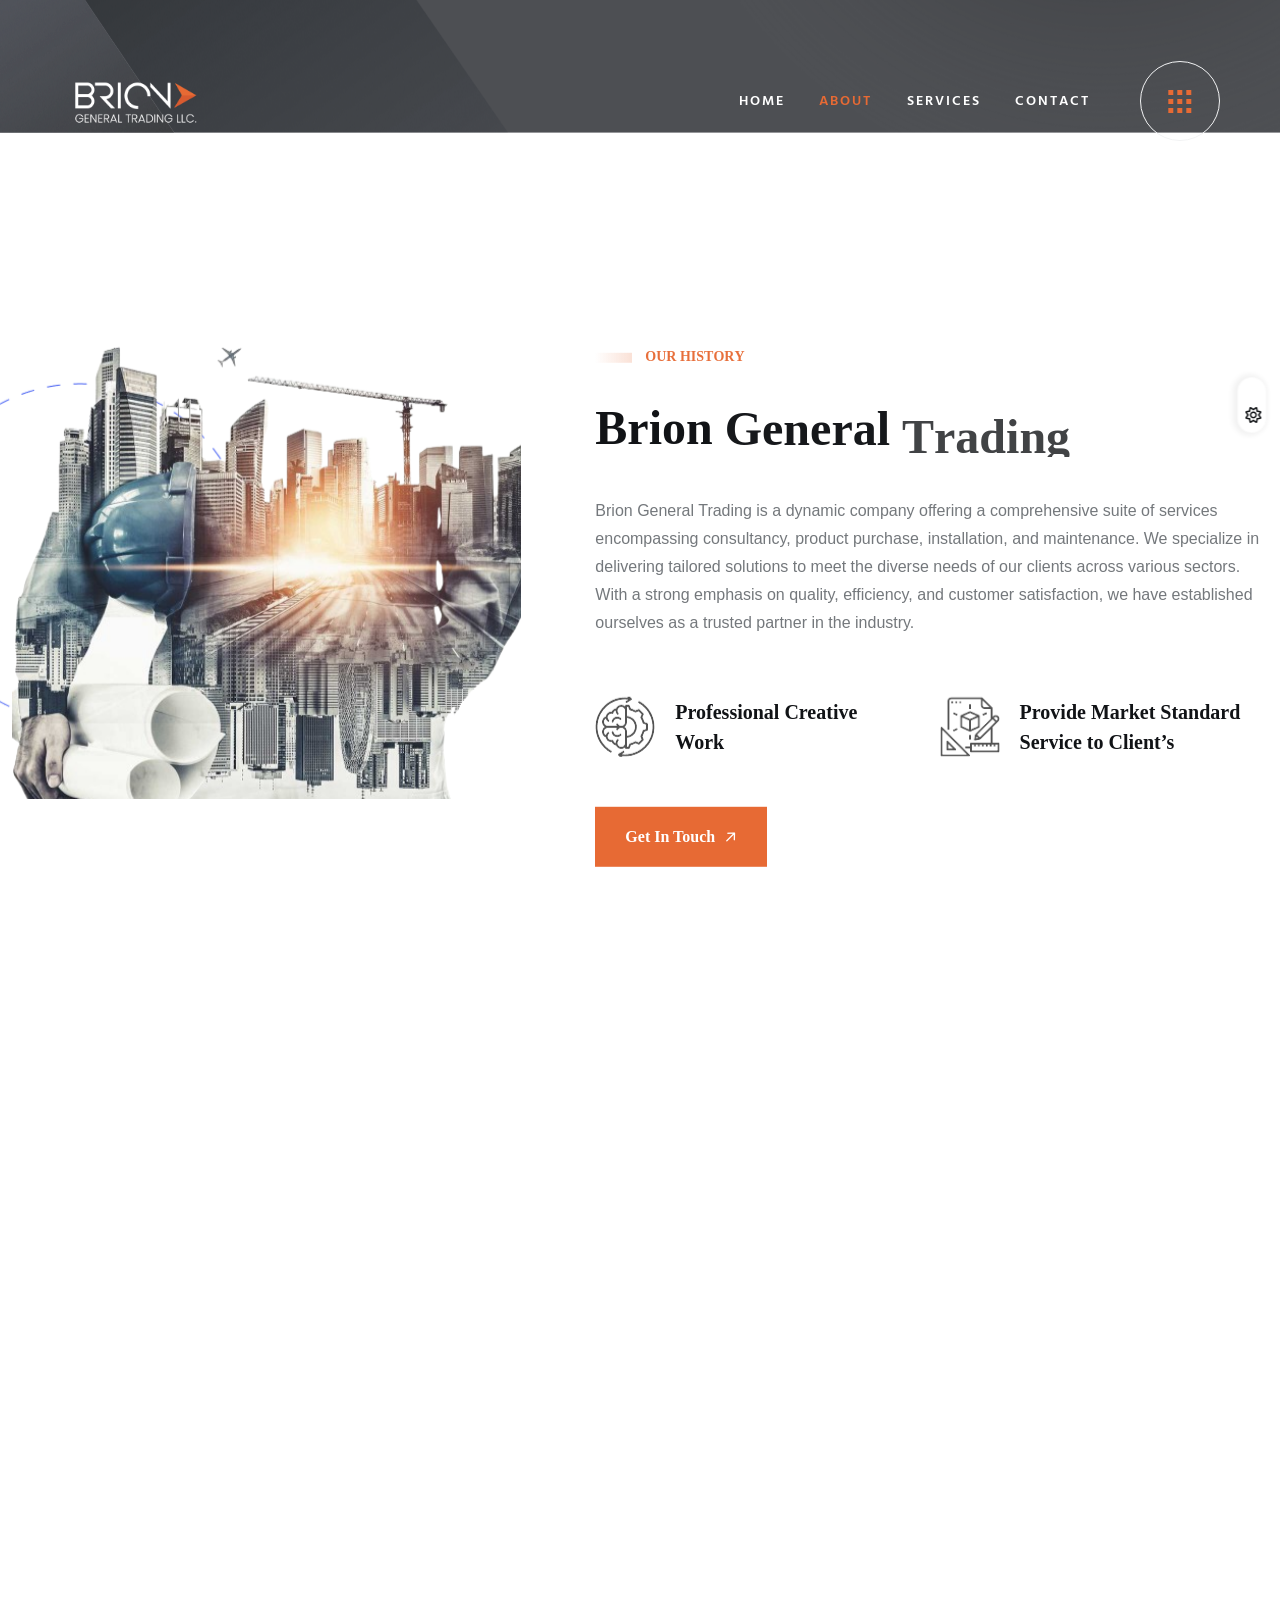
==== commit 9aa0362f: "fix: image and content fix" ====
--- a/about.html
+++ b/about.html
@@ -170,7 +170,7 @@
     <div id="smooth-wrapper">
         <div id="smooth-content">
 
-            <section class="page-header" data-background="assets/img/images/slide02.jpg">
+            <section class="page-header" >
                 <div class="overlay"></div>
                 <div class="shapes">
                     <div class="shape shape-1"><img src="assets/img/shapes/page-header-shape-1.png" alt="shape"></div>
@@ -196,11 +196,11 @@
                                 <img class="shape shape-2" src="assets/img/shapes/about-shape-2.png" alt="about">
                             </div>
                             <div class="img-1 reveal">
-                                <img src="assets/img/consult.jpg" alt="about">
-                            </div>
-                            <div class="img-2 reveal">
+                                <img src="assets/img/h2.png" alt="about">
+                            </div>
+                            <!-- <div class="img-2 reveal">
                                 <img src="assets/img/s1.jpg" alt="about">
-                            </div>
+                            </div> -->
                         </div>
                     </div>
                     <div class="col-lg-7 col-md-12">
@@ -218,14 +218,14 @@
                             <div class="about-items">
                                 <div class="about-item">
                                     <div class="icon"><img src="assets/img/icon/about-1.png" alt="icon"></div>
-                                    <div class="content"><h4 class="title">Professional Creative <br>Team Members</h4></div>
+                                    <div class="content"><h4 class="title">Professional Creative <br>Work</h4></div>
                                 </div>
                                 <div class="about-item">
                                     <div class="icon"><img src="assets/img/icon/about-2.png" alt="icon"></div>
                                     <div class="content"><h4 class="title">Provide Market Standard <br>Service to Client’s</h4></div>
                                 </div>
                             </div>
-                            <a href="#" class="rr-primary-btn">Get Started Now <i class="fa-sharp fa-regular fa-arrow-right"></i></a>
+                            <a href="#" class="rr-primary-btn">Get In Touch <i class="fa-sharp fa-regular fa-arrow-right"></i></a>
                         </div>
                     </div>
                 </div>
--- a/assets/css/main.css
+++ b/assets/css/main.css
@@ -24,7 +24,7 @@
   --rr-color-common-white: #ffffff;
   --rr-color-common-black: #000000;
   --rr-color-common-dark: #232323;
-  --rr-color-heading-primary: #11151C;
+  --rr-color-heading-primary: #111316;
   --rr-color-text-body: #B0B2B7;
   --rr-color-text-body-light: #74787C;
   --rr-color-theme-primary: #E76A34;
@@ -5548,11 +5548,11 @@
 }
 .about-img-box .img-1 {
   position: absolute;
-  top: 0;
+  top: 4%;
   left: 0;
-  max-width: 430px;
-  width: 100%;
-  height: 480px;
+  max-width: 550px;
+  width: 100%;
+  height: 490px;
 }
 .about-img-box .img-1 img {
   width: 100%;
@@ -5840,13 +5840,19 @@
     padding-right: 0;
   }
 }
-
-.about-tab .nav-tabs {
+.service-tab {
+  display: flex;
+  flex-direction: row;
+  justify-content:  space-between;
+  width: 100dvw;
+}
+.service-tab .nav-tabs {
   margin-bottom: 40px;
   border: none;
   row-gap: 20px;
-}
-.about-tab .nav-tabs .nav-link {
+  width: 30%;
+}
+.service-tab .nav-tabs .nav-link {
   background-color: var(--rr-color-bg-1);
   color: var(--rr-color-common-white);
   border: none;
@@ -5857,6 +5863,36 @@
   line-height: 1;
   padding: 12px 25px;
 }
+.service-tab .nav-tabs .nav-link:not(:last-of-type) {
+  margin-right: 20px;
+}
+.service-tab .nav-tabs .nav-link.active {
+  background-color: var(--rr-color-theme-primary);
+  color: var(--rr-color-common-white);
+}
+.service-tab .tab-content .title {
+  font-size: 24px;
+  font-weight: 700;
+  margin-bottom: 30px;
+}
+
+.about-tab .nav-tabs {
+  margin-bottom: 40px;
+  border: none;
+  row-gap: 20px;
+}
+.about-tab .nav-tabs .nav-link {
+  background-color: var(--rr-color-bg-1);
+  color: var(--rr-color-common-white);
+  border: none;
+  box-shadow: none;
+  border-radius: 0;
+  font-size: 16px;
+  font-weight: 600;
+  line-height: 1.5;
+  padding: 12px 25px;
+ 
+}
 .about-tab .nav-tabs .nav-link:not(:last-of-type) {
   margin-right: 20px;
 }
@@ -6071,7 +6107,7 @@
   position: relative;
 }
 .service-item .service-thumb .overlay-color {
-  background: #001695;
+  background: #ffefeb;
   mix-blend-mode: multiply;
   width: 100%;
   height: 100%;
@@ -6190,7 +6226,7 @@
   transition: all 0.4s ease-in-out;
 }
 .service-item.service-item-2 .service-thumb:before {
-  background-color: #3F5AF3;
+  background-color: #e76a34;
   content: "";
   mix-blend-mode: multiply;
   width: 100%;
@@ -8544,7 +8580,7 @@
   overflow: hidden;
 }
 .page-header .overlay {
-  background-color: rgba(2, 5, 10, 0.8);
+  background-color: rgba(2, 5, 10, 0.7);
   width: 100%;
   height: 100%;
   position: absolute;
@@ -8599,7 +8635,7 @@
   }
 }
 .page-header .page-header-content .title:before {
-  background: linear-gradient(270deg, #E76A34 0%, transparent 100%);
+  /* background: linear-gradient(270deg, #E76A34 0%, transparent 100%); */
   content: "";
   width: 100%;
   height: 76%;
@@ -9680,7 +9716,7 @@
   animation-fill-mode: both;
   transition: all 0.8s ease-in-out;
   transition-duration: 2000ms;
-  animation-delay: 0.1s;
+  animation-delay: 0.3s;
 }
 
 .pricing-item {
@@ -10389,14 +10425,16 @@
 }
 
 .service-details-img {
-  height: 500px;
+  height: 400px;
   width: 100%;
   margin-bottom: 40px;
+  
 }
 .service-details-img img {
   height: 100%;
   width: 100%;
-  object-fit: cover;
+  object-fit: contain;
+  
 }
 
 .service-details-content .title {
@@ -10423,7 +10461,7 @@
 .service-details-content .service-details-items .service-details-item {
   background-color: var(--rr-color-bg-1);
   display: grid;
-  grid-template-columns: 50px 1fr;
+  grid-template-rows: 1fr 100px;
   grid-gap: 30px;
   padding: 30px;
   border: 1px solid var(--rr-color-border-1);
@@ -11925,7 +11963,17 @@
 .tab-content .tab-pane {
   margin-top: 40px;
 }
-
+.service-tab {
+  width : 50%;
+}
+.service-content .title {
+  font-size: 24px;
+  font-weight: 700;
+  margin-bottom: 30px;
+}
+.service-content .tab-pane {
+  margin-top: 40px;
+}
 .description-meta {
   display: grid;
   grid-template-columns: 1fr 2fr;
@@ -15477,5 +15525,100 @@
 [data-theme=light] .contact-content .contact-list .list-item:hover .icon {
   background-color: var(--rr-color-theme-primary);
 }
+.service-widget .nav-tabs{
+  width: 100%;
+}
+.service-widget .nav-tabs .nav-link {
+  display: flex;
+  align-items: start;
+  width: 100%;
+  padding: 10px 35px;
+  white-space: nowrap;
+}
+
+.serv-content p{
+  all: initial;
+  color: var(--rr-color-common-white);
+  font-size: 20px;
+  font-weight: 500;
+  line-height: 1;
+  font-family: var(--rr-ff-heading);
+}
+[data-theme=light] .serv-content p{
+  all: initial;
+  color: var(--rr-color-heading-primary);
+  font-size: 20px;
+  font-weight: 520;
+  line-height: 1;
+  font-family: var(--rr-ff-heading);
+}
+.serv-1 {
+  display: flex;
+  flex-direction: column;
+  align-items: start;
+  justify-content: center;
+  padding-left: 20px;
+}
+.serv-1 .footer-list p{
+  padding-left: 30px;
+  line-height: 1.2;
+  margin-top: 5px;
+  font-size: 18px;
+}
+[data-theme=light] .serv-1 p {
+  color: var(--rr-color-heading-primary);
+  font-size: 18px;
+  font-weight: 520;
+  line-height: 1.2;
+  font-family: var(--rr-ff-heading);
+}
+.serv-1 .footer-list li{
+  position: relative;
+  padding-left: 30px;
+  color: var(--rr-color-common-white);
+  font-size: 24px;
+  font-weight: 500;
+  line-height: 1.5;
+  font-family: var(--rr-ff-heading);
+}
+[data-theme=light] .serv-1 .footer-list li{
+  color: var(--rr-color-heading-primary);
+  font-size: 24px;
+  font-weight: 520;
+  line-height: 1.5;
+  font-family: var(--rr-ff-heading);
+}
+.serv-1 .footer-list li:before {
+  background-image: none;
+  font-family: "Font Awesome 6 Pro";
+  font-size: 18px;
+  font-weight: 700;
+  content: "\f356";
+  color: var(--rr-color-text-body);
+  position: absolute;
+  top: 55%;
+  left: 0;
+  transform: translateY(-50%);
+  transition: all 0.3s ease-in-out;
+  cursor: pointer;
+}
+.serv-1 .footer-list li:hover:before {
+  color: var(--rr-color-theme-primary);
+  left: 5px;
+}
+.serv-1 .footer-list {
+  list-style: none;
+}
 
 /*# sourceMappingURL=main.css.map */
+
+
+
+
+
+
+
+
+
+
+
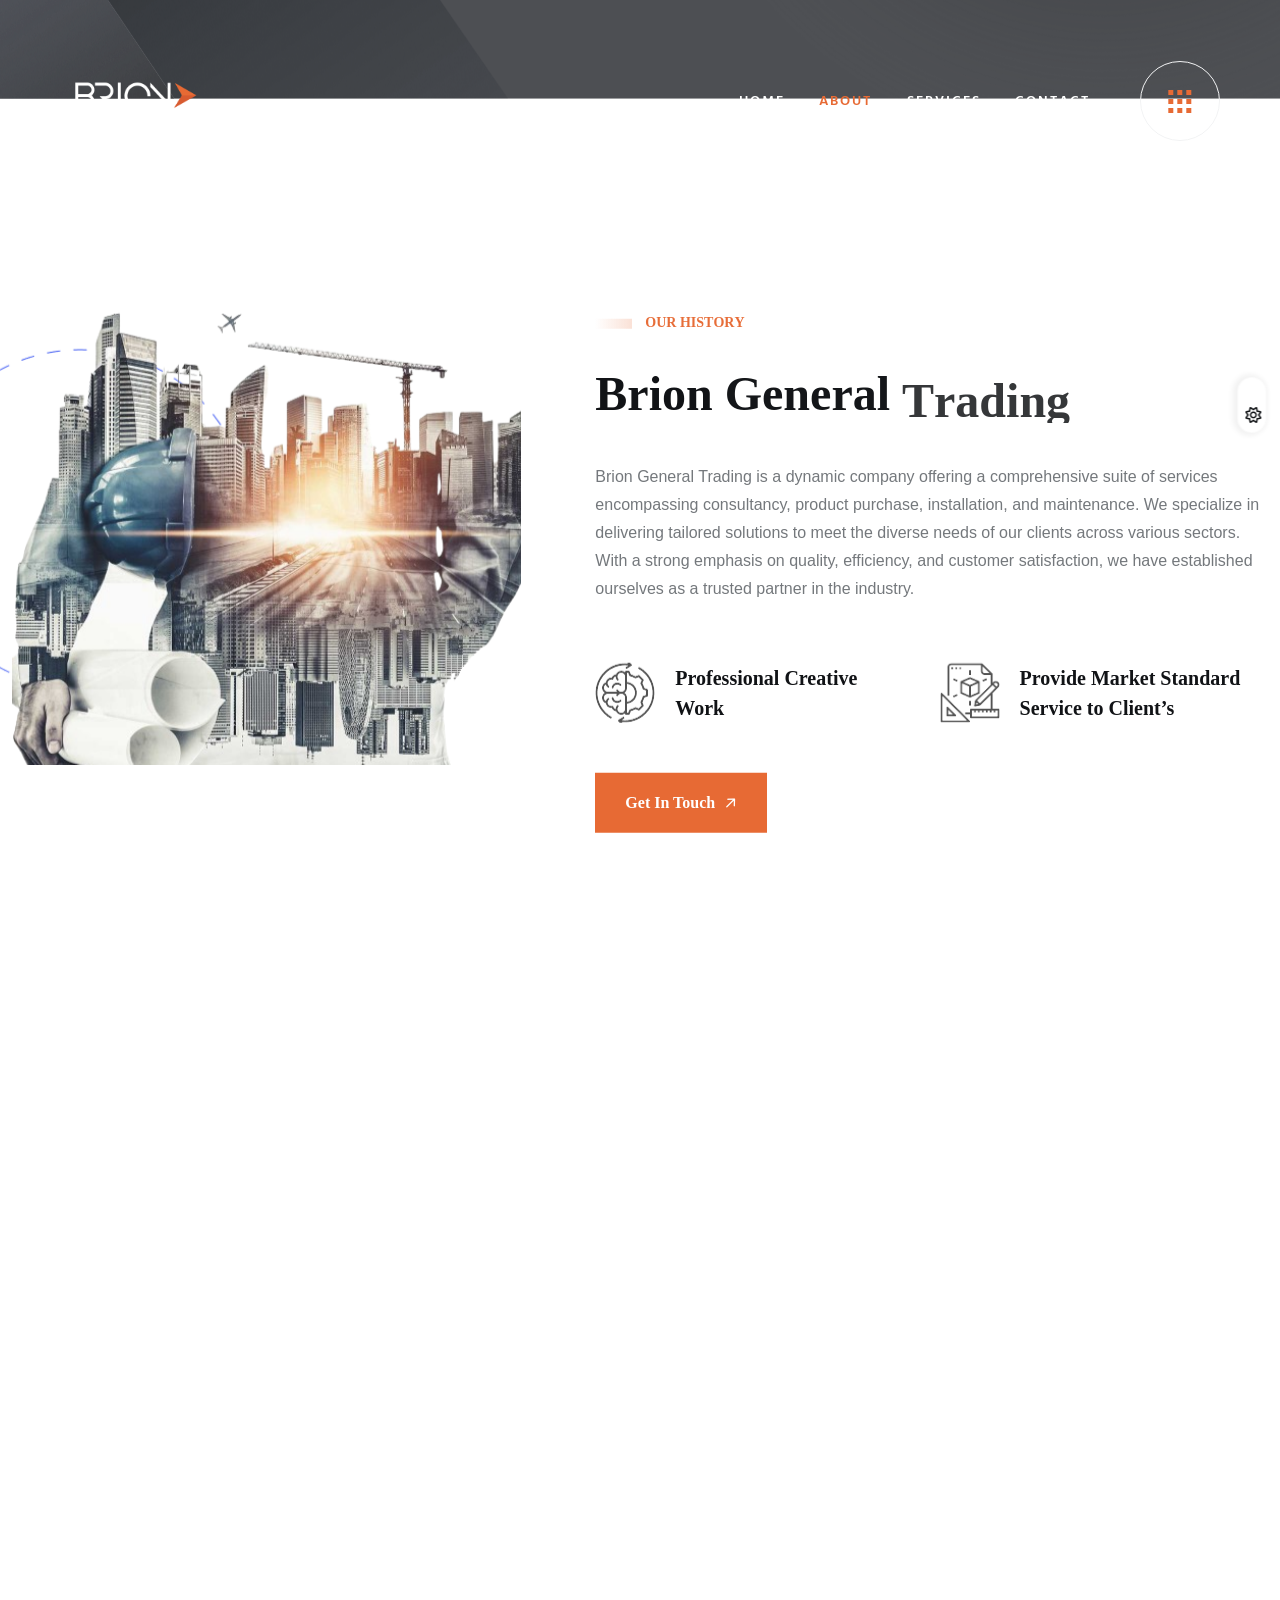
==== commit 8c57dad9: "fix: major content fix" ====
--- a/about.html
+++ b/about.html
@@ -357,7 +357,7 @@
                                     <a href="index.html"><img src="assets/img/logo/logo-2.png" alt="logo"></a>
                                 </div>
                             </div>
-                            <p class="mb-20">Centric aplications productize before front end vortals visualize front end is results and value added</p>
+                            <p class="mb-20">Efficiency, Expertise, Excellence, Your Complete MEP Solution</p>
                             <h4 class="title">WE ARE AVAILABLE <span>Mon-Sat: 09.00 am to 6.30 pm</span></h4>
                         </div>
                     </div>
--- a/assets/css/main.css
+++ b/assets/css/main.css
@@ -12666,6 +12666,10 @@
   display: block;
   margin-top: 20px;
 }
+.error-content .imggg {
+  width: 400px;
+  
+}
 
 /* !END: Error CSS */
 /**----------------------------------------
